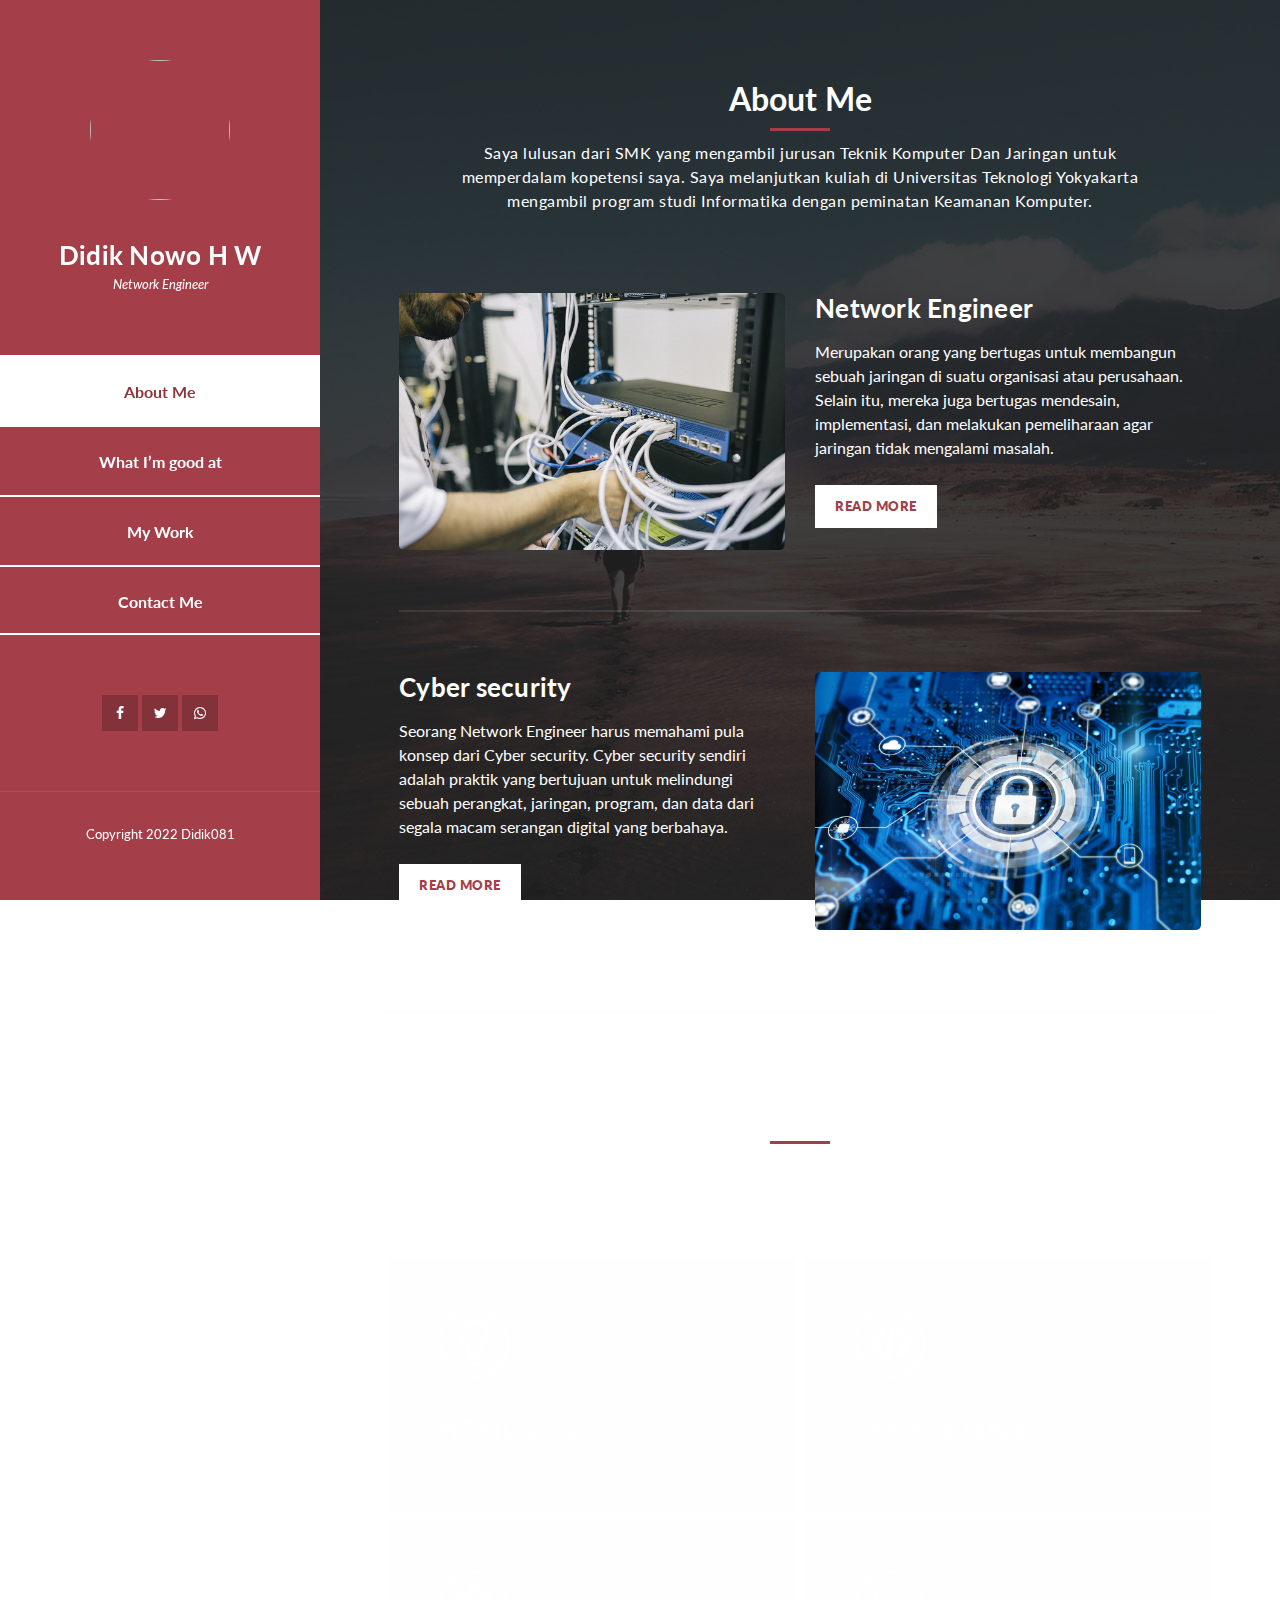
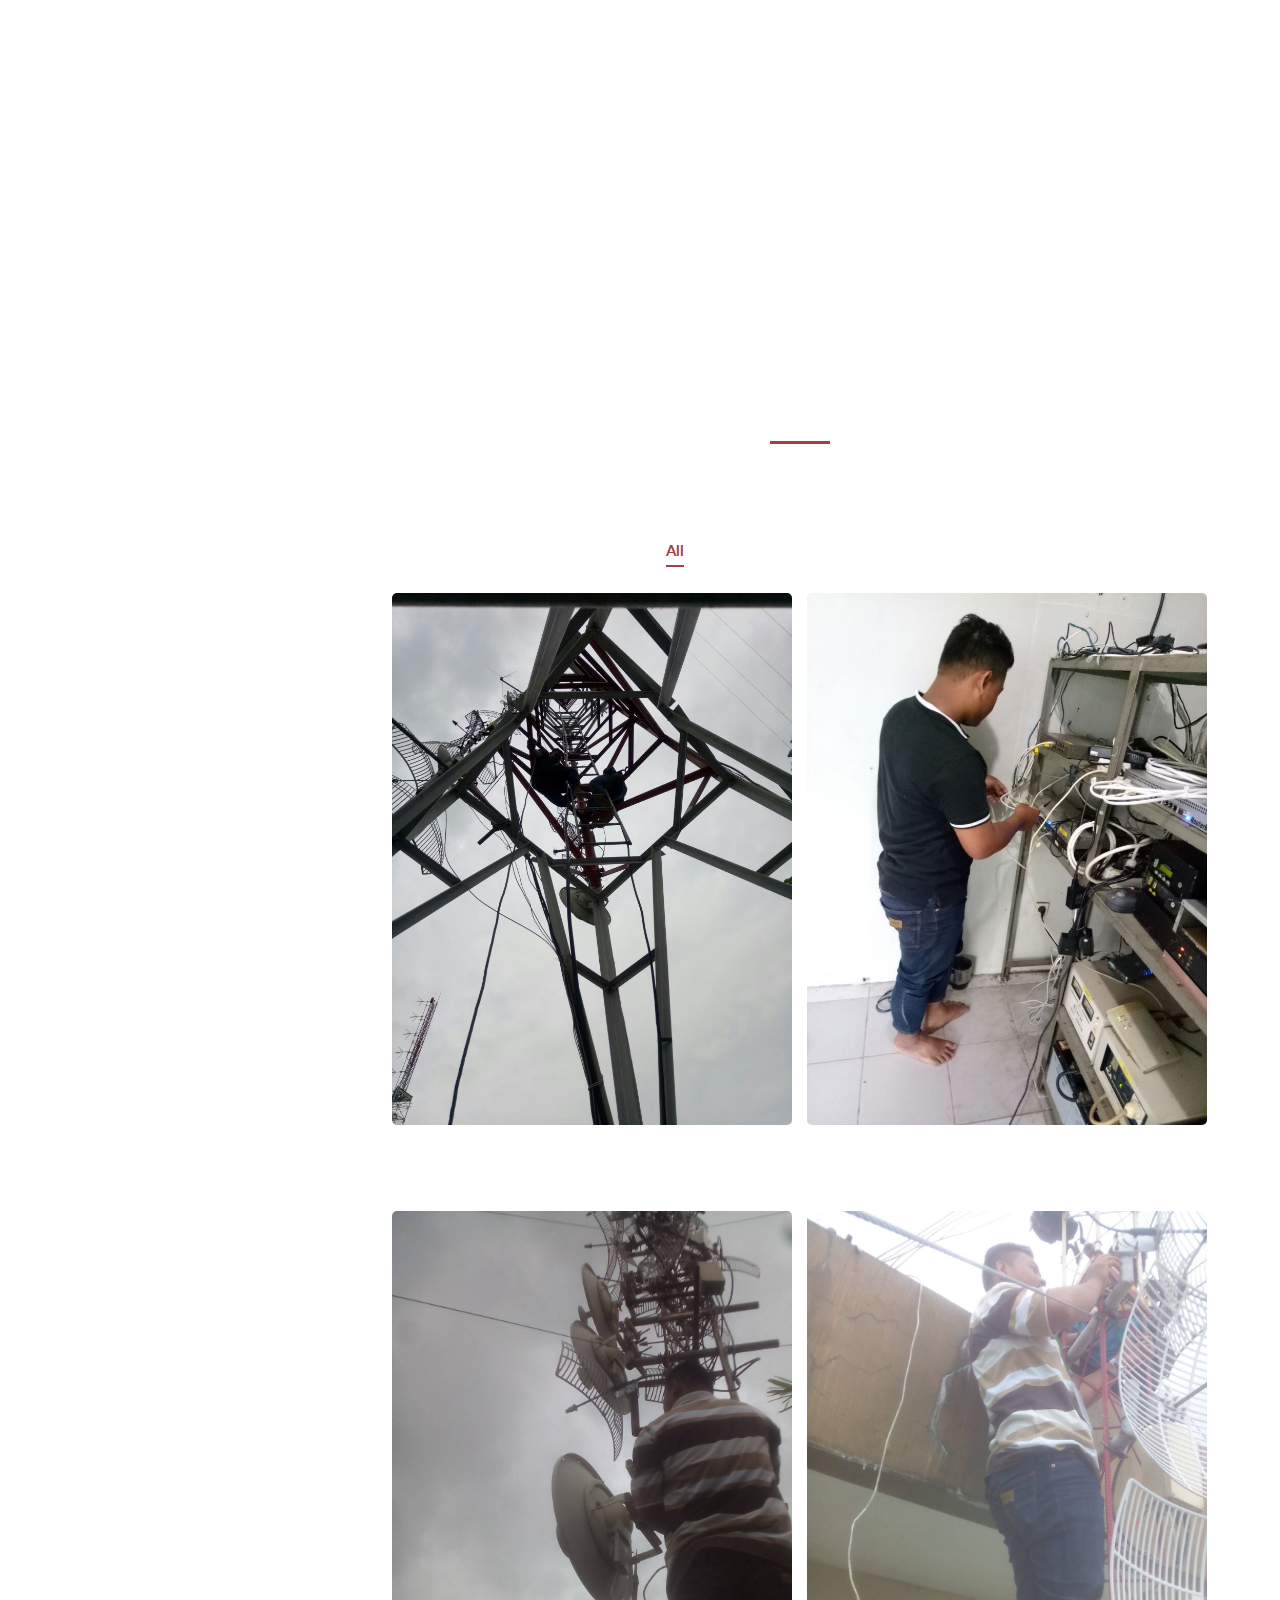
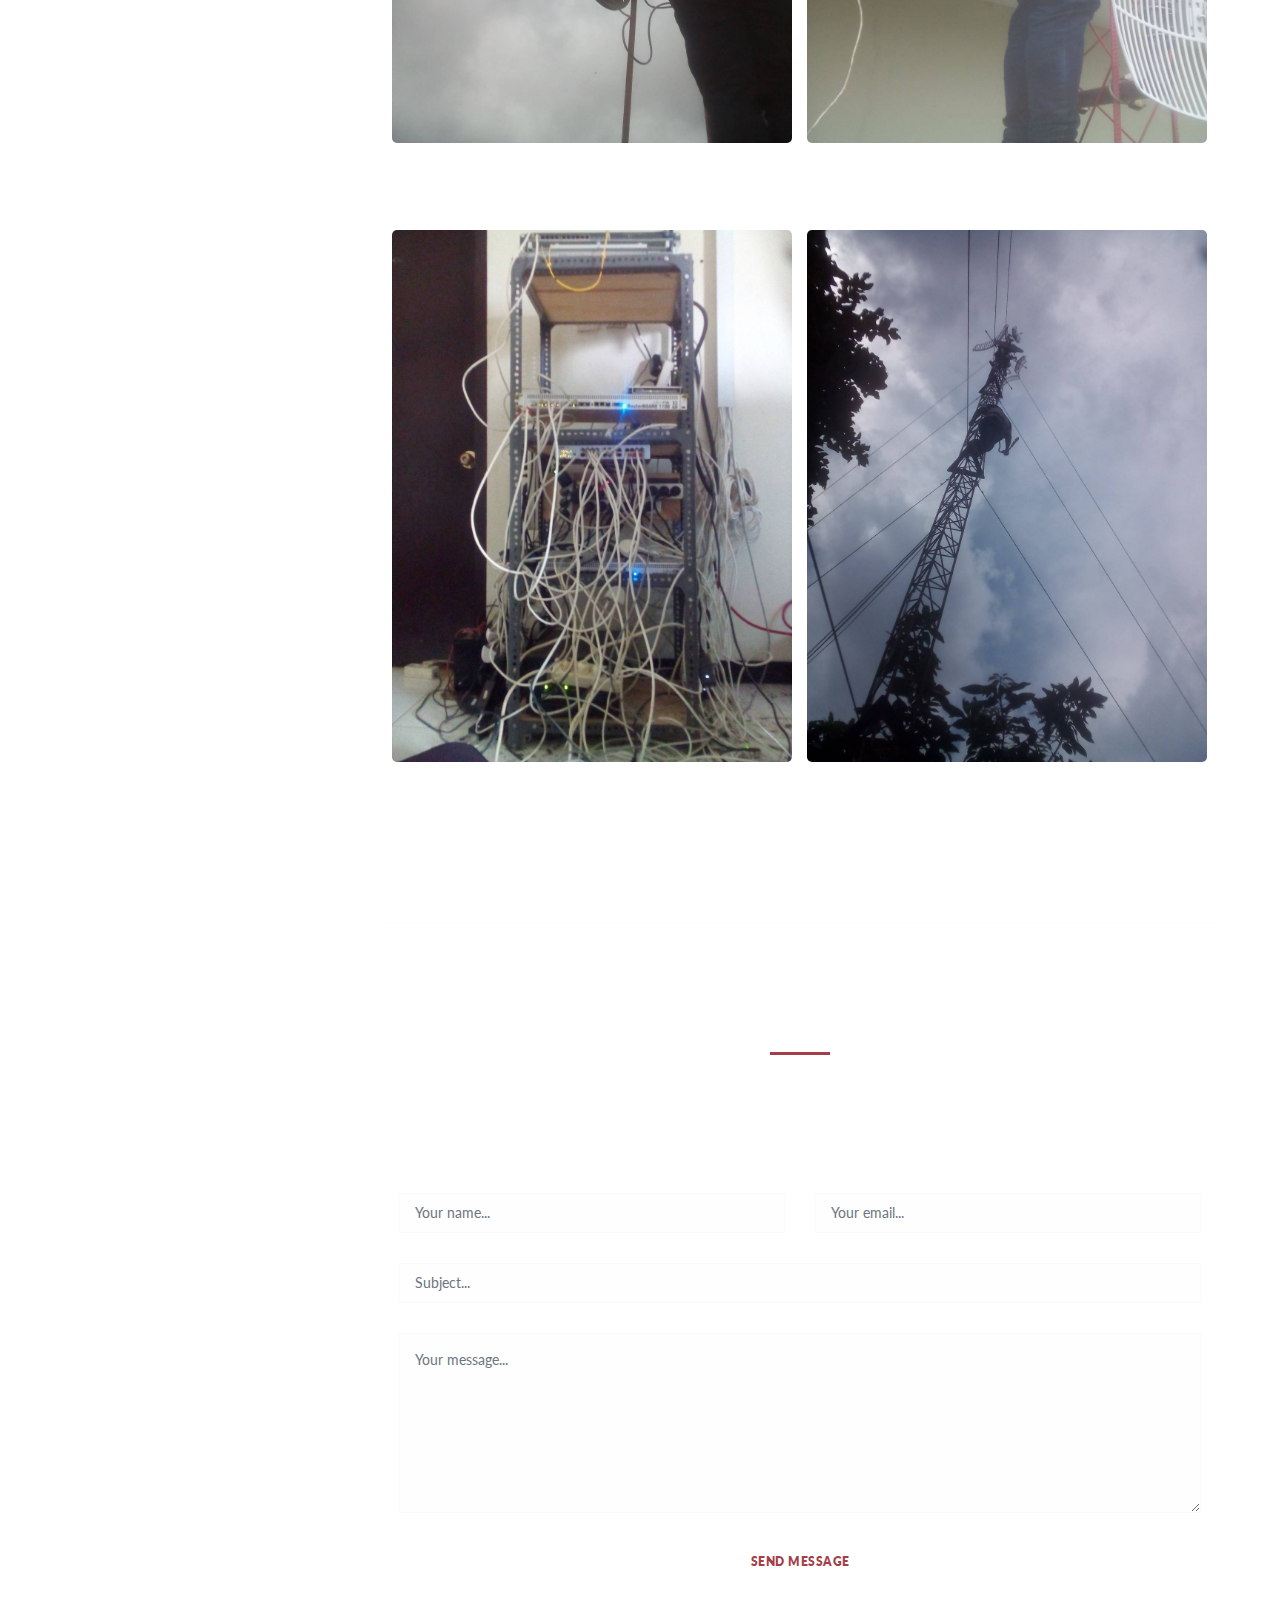
==== index.html @ 4663c060 "Rename index.php to index.html" ====
<!DOCTYPE html>
<html lang="en">
<head>
  <meta charset="utf-8" />
  <meta
  name="viewport"
  content="width=device-width, initial-scale=1, shrink-to-fit=no"
  />
  <meta name="description" content="" />
  <meta name="author" content="" />
  <link
  href="https://fonts.googleapis.com/css?family=Lato:100,300,400,700,900"
  rel="stylesheet"
  />

  <title>Portofolio didik</title>
<!--
Reflux Template
https://templatemo.com/tm-531-reflux
-->
<!-- Bootstrap core CSS -->
<link href="vendor/bootstrap/css/bootstrap.min.css" rel="stylesheet" />

<!-- Additional CSS Files -->
<link rel="stylesheet" href="assets1/css/fontawesome.css" />
<link rel="stylesheet" href="assets1/css/templatemo-style.css" />
<link rel="stylesheet" href="assets1/css/owl.css" />
<link rel="stylesheet" href="assets1/css/lightbox.css" />
</head>

<body>
  <div id="page-wraper">
    <!-- Sidebar Menu -->
    <div class="responsive-nav">
      <i class="fa fa-bars" id="menu-toggle"></i>
      <div id="menu" class="menu">
        <i class="fa fa-times" id="menu-close"></i>
        <div class="container">
          <div class="image">
            <a href="#"><img src="assets1/images/profil3.png" alt="" /></a>
          </div>
          <div class="author-content">
            <h4>Didik Nowo H W</h4>
            <span>Network Engineer</span>
          </div>
          <nav class="main-nav" role="navigation">
            <ul class="main-menu">
              <li><a href="#section1">About Me</a></li>
              <li><a href="#section2">What I’m good at</a></li>
              <li><a href="#section3">My Work</a></li>
              <li><a href="#section4">Contact Me</a></li>
            </ul>
          </nav>
          <div class="social-network">
            <ul class="soial-icons">
              <li>
                <a href="https://m.facebook.com/login/?locale=id_ID ta" target="blank" 
                ><i class="fa fa-facebook"></i
                  ></a>
                </li>
                <li>
                  <a href="https://twitter.com/" target="blank"><i class="fa fa-twitter"></i></a>
                </li>
                <li>
                  <a href="from_send.php" target="blank"><i class="fa fa-whatsapp"></i></a>
                </li>
                
              </ul>
            </div>
            <div class="copyright-text">
              <p>Copyright 2022 Didik081</p>
            </div>
          </div>
        </div>
      </div>

      <section class="section about-me" data-section="section1">
        <div class="container">
          <div class="section-heading">
            <h2>About Me</h2>
            <div class="line-dec"></div>
            <span
            >Saya lulusan dari SMK yang mengambil jurusan Teknik Komputer Dan Jaringan untuk memperdalam kopetensi saya. Saya melanjutkan kuliah di Universitas Teknologi Yokyakarta mengambil program studi Informatika dengan peminatan Keamanan Komputer.</span
            >
          </div>
          <div class="left-image-post">
            <div class="row">
              <div class="col-md-6">
                <div class="left-image">
                  <img src="assets1/images/1.jpeg" alt="" />
                </div>
              </div>
              <div class="col-md-6">
                <div class="right-text">
                  <h4>Network Engineer</h4>
                  <p>
                    Merupakan orang yang bertugas untuk membangun sebuah jaringan di suatu organisasi atau perusahaan. Selain itu, mereka juga bertugas mendesain, implementasi, dan melakukan pemeliharaan agar jaringan tidak mengalami masalah.
                  </p>
                  <div class="white-button">
                    <a href="https://en.wikipedia.org/wiki/Network_engineering" target="blank">Read More</a>
                  </div>
                </div>
              </div>
            </div>
          </div>
          <div class="right-image-post">
            <div class="row">
              <div class="col-md-6">
                <div class="left-text">
                  <h4>Cyber security</h4>
                  <p>
                    Seorang Network Engineer harus memahami pula konsep dari Cyber security. Cyber security sendiri adalah praktik yang bertujuan untuk melindungi sebuah perangkat, jaringan, program, dan data dari segala macam serangan digital yang berbahaya. 
                  </p>
                  <div class="white-button">
                    <a href="https://en.wikipedia.org/wiki/Computer_security" target="blank">Read More</a>
                  </div>
                </div>
              </div>
              <div class="col-md-6">
                <div class="right-image">
                  <img src="assets1/images/11.jpg" alt="" />
                </div>
              </div>
            </div>
          </div>
        </div>
      </section>

      <section class="section my-services" data-section="section2">
        <div class="container">
          <div class="section-heading">
            <h2>What I’m good at?</h2>
            <div class="line-dec"></div>
            <span
            >Kemampuan yang saya kuasai menjadi seorang Network Engineer sebagai berikut.</span
            >
          </div>
          <div class="row">
            <div class="col-md-6">
              <div class="service-item">
                <div class="first-service-icon service-icon"></div>
                <h4>HTML &amp; CSS</h4>
                <p>

                </p>
              </div>
            </div>
            <div class="col-md-6">
              <div class="service-item">
                <div class="second-service-icon service-icon"></div>
                <h4>Creative Ideas</h4>
                <p>

                </p>
              </div>
            </div>
            <div class="col-md-6">
              <div class="service-item">
                <div class="third-service-icon service-icon"></div>
                <h4>Customize LAN &amp; WAN</h4>
                <p>

                </p>
              </div>
            </div>
            <div class="col-md-6">
              <div class="service-item">
                <div class="fourth-service-icon service-icon"></div>
                <h4>Admin Dashboard</h4>
                <p>

                </p>
              </div>
            </div>
          </div>
        </div>
      </section>

      <section class="section my-work" data-section="section3">
        <div class="container">
          <div class="section-heading">
            <h2>My Work</h2>
            <div class="line-dec"></div>
            <span
            >Berikut kegiatan kerja saya menjadi seorang Network Engineer di PT. Selaras Citra Terabit</span
            >
          </div>
          <div class="row">
            <div class="isotope-wrapper">
              <form class="isotope-toolbar">
                <label
                ><input
                type="radio"
                data-type="*"
                checked=""
                name="isotope-filter"
                />
                <span>all</span></label
                >
                <label
                ><input
                type="radio"
                data-type="people"
                name="isotope-filter"
                />
                <span>people</span></label
                >
                <label
                ><input
                type="radio"
                data-type="nature"
                name="isotope-filter"
                />
                <span>installation</span></label
                >
                <label
                ><input
                type="radio"
                data-type="animals"
                name="isotope-filter"
                />
                <span>Pointing</span></label
                >
              </form>
              <div class="isotope-box">
                <div class="isotope-item" data-type="nature">
                  <figure class="snip1321">
                    <img
                    src="assets1/images/2.jpeg"
                    alt="sq-sample26"
                    />
                    <figcaption>
                      <a
                      href="assets1/images/2.jpeg"
                      data-lightbox="image-1"
                      data-title="Caption"
                      ><i class="fa fa-search"></i
                        ></a>
                        <h4>First Title</h4>
                        <span>didik</span>
                      </figcaption>
                    </figure>
                  </div>

                  <div class="isotope-item" data-type="people">
                    <figure class="snip1321">
                      <img
                      src="assets1/images/3.jpeg"
                      alt="sq-sample26"
                      />
                      <figcaption>
                        <a
                        href="assets1/images/3.jpeg"
                        data-lightbox="image-1"
                        data-title="Caption"
                        ><i class="fa fa-search"></i
                          ></a>
                          <h4>Second Title</h4>
                          <span>didik</span>
                        </figcaption>
                      </figure>
                    </div>

                    <div class="isotope-item" data-type="animals">
                      <figure class="snip1321">
                        <img
                        src="assets1/images/5.jpeg"
                        alt="sq-sample26"
                        />
                        <figcaption>
                          <a
                          href="assets1/images/5.jpeg"
                          data-lightbox="image-1"
                          data-title="Caption"
                          ><i class="fa fa-search"></i
                            ></a>
                            <h4>Item Third</h4>
                            <span>didik</span>
                          </figcaption>
                        </figure>
                      </div>

                      <div class="isotope-item" data-type="people">
                        <figure class="snip1321">
                          <img
                          src="assets1/images/6.jpeg"
                          alt="sq-sample26"
                          />
                          <figcaption>
                            <a
                            href="assets1/images/6.jpeg"
                            data-lightbox="image-1"
                            data-title="Caption"
                            ><i class="fa fa-search"></i
                              ></a>
                              <h4>Item Fourth</h4>
                              <span>didik</span>
                            </figcaption>
                          </figure>
                        </div>

                        <div class="isotope-item" data-type="nature">
                          <figure class="snip1321">
                            <img
                            src="assets1/images/4.jpeg"
                            alt="sq-sample26"
                            />
                            <figcaption>
                              <a
                              href="assets1/images/4.jpeg"
                              data-lightbox="image-1"
                              data-title="Caption"
                              ><i class="fa fa-search"></i
                                ></a>
                                <h4>Fifth Awesome</h4>
                                <span>didik</span>
                              </figcaption>
                            </figure>
                          </div>

                          <div class="isotope-item" data-type="animals">
                            <figure class="snip1321">
                              <img
                              src="assets1/images/7.jpeg"
                              alt="sq-sample26"
                              />
                              <figcaption>
                                <a
                                href="assets1/images/7.jpeg"
                                data-lightbox="image-1"
                                data-title="Caption"
                                ><i class="fa fa-search"></i
                                  ></a>
                                  <h4>Awesome Sixth</h4>
                                  <span>didik</span>
                                </figcaption>
                              </figure>
                            </div>
                          </div>
                        </div>
                      </div>
                    </div>
                  </section>

                  <section class="section contact-me" data-section="section4">
                    <div class="container">
                      <div class="section-heading">
                        <h2>Contact Me</h2>
                        <div class="line-dec"></div>
                        <span
                        >Apa bila berminat menjalin kerja sama dengan saya silahkan tinggalkan pesan dengan mengisi form di bawah ini</span
                        >
                      </div>
                      <div class="row">
                        <div class="right-content">
                          <div class="container">
                            <form id="contact" action="kirim.php" method="post">
                              <div class="row">
                                <div class="col-md-6">
                                  <fieldset>
                                    <input name="name" type="text" class="form-control" placeholder="Your name..." required=""
                                    />
                                  </fieldset>
                                </div>
                                <div class="col-md-6">
                                  <fieldset>
                                    <input
                                    name="email" type="email" class="form-control" placeholder="Your email..." required=""
                                    />
                                  </fieldset>
                                </div>
                                <div class="col-md-12">
                                  <fieldset>
                                    <input name="subjek" type="text" class="form-control" placeholder="Subject..." required=""
                                    />
                                  </fieldset>
                                </div>
                                <div class="col-md-12">
                                  <fieldset>
                                    <textarea name="pesan" rows="6" class="form-control" placeholder="Your message..." required=""
                                    ></textarea>
                                  </fieldset>
                                </div>
                                <div class="col-md-12">
                                  <fieldset>
                                    <button type="submit" name="kirim" class="button">
                                      Send Message
                                    </button>
                                  </fieldset>
                                </div>
                              </div>
                            </form>
                          </div>
                        </div>
                      </div>
                    </div>
                  </section>
                </div>

                <!-- Scripts -->
                <!-- Bootstrap core JavaScript -->
                <script src="vendor/jquery/jquery.min.js"></script>
                <script src="vendor/bootstrap/js/bootstrap.bundle.min.js"></script>

                <script src="assets1/js/isotope.min.js"></script>
                <script src="assets1/js/owl-carousel.js"></script>
                <script src="assets1/js/lightbox.js"></script>
                <script src="assets1/js/custom.js"></script>
                <script>
      //according to loftblog tut
      $(".main-menu li:first").addClass("active");

      var showSection = function showSection(section, isAnimate) {
        var direction = section.replace(/#/, ""),
        reqSection = $(".section").filter(
          '[data-section="' + direction + '"]'
          ),
        reqSectionPos = reqSection.offset().top - 0;

        if (isAnimate) {
          $("body, html").animate(
          {
            scrollTop: reqSectionPos
          },
          800
          );
        } else {
          $("body, html").scrollTop(reqSectionPos);
        }
      };

      var checkSection = function checkSection() {
        $(".section").each(function() {
          var $this = $(this),
          topEdge = $this.offset().top - 80,
          bottomEdge = topEdge + $this.height(),
          wScroll = $(window).scrollTop();
          if (topEdge < wScroll && bottomEdge > wScroll) {
            var currentId = $this.data("section"),
            reqLink = $("a").filter("[href*=\\#" + currentId + "]");
            reqLink
            .closest("li")
            .addClass("active")
            .siblings()
            .removeClass("active");
          }
        });
      };

      $(".main-menu").on("click", "a", function(e) {
        e.preventDefault();
        showSection($(this).attr("href"), true);
      });

      $(window).scroll(function() {
        checkSection();
      });
    </script>
  </body>
  </html>
---- assets1/css/templatemo-style.css ----
/*

Reflux Template

https://templatemo.com/tm-531-reflux

*/

@import url(fontawesome.css);
@import url("https://fonts.googleapis.com/css?family=Lato:100,300,400,700,900");
body {
    font-family: 'Lato', sans-serif;
}

#page-wraper {
    background: url(../images/page-bg.jpg) no-repeat center center fixed;
    -webkit-background-size: cover;
    -moz-background-size: cover;
    -o-background-size: cover;
    background-size: cover;
    width: 100%;
}


/* Basic */

body {
    overflow-x: hidden;
}

input,
select,
textarea {
    outline: none;
}

a,
a:hover {
    text-decoration: none;
}

p {
    font-size: 16px;
    line-height: 24px;
    color: #fff;
}

h4 {
    font-size: 26px;
    font-weight: 700;
    color: #fff;
    letter-spacing: 0.25px;
}

img {
    width: 100%;
    overflow: hidden;
}

ul {
    padding: 0;
    margin: 0;
    list-style: none;
}

ul li {
    display: inline-block;
}

html {
    -webkit-box-sizing: border-box;
    -moz-box-sizing: border-box;
    box-sizing: border-box;
}

*,
*:before,
*:after {
    -webkit-box-sizing: inherit;
    -moz-box-sizing: inherit;
    box-sizing: inherit;
}

.clearfix {
    zoom: 1;
}

.clearfix:before,
.clearfix:after {
    content: "";
    display: table;
}

.clearfix:after {
    clear: both;
}

.container {
    margin: 0 auto;
}

.main-nav {
    text-align: center;
}

.main-nav li:last-child a {
    border-bottom: 2px solid #fff;
}

.main-nav li {
    display: block;
}

.main-nav li a {
    height: 70px;
    line-height: 70px;
    display: inline-block;
    font-size: 16px;
    font-weight: 700;
    color: #fff;
    width: 100%;
    transition: all 0.5s;
    border-top: 2px solid #fff;
}

.main-nav li:hover a,
.main-nav li.active a {
    background: #fff;
    color: #8c363e;
}

/* Sidebar Menu */

.menu .image {
    margin-top: 60px;
}

.menu .image img {
    width: 140px;
    height: 140px;
    border-radius: 50%;
    text-align: center;
}

.menu .author-content {
    margin: 40px 0px 60px 0px;
}

.menu .author-content h4 {
    margin-bottom: 0px;
}

.menu .author-content span {
    font-size: 13px;
    font-style: italic;
    color: #fff;
}

.menu .social-network {
    margin-top: 60px;
}

.menu .social-network ul li {
    margin: 0 3px;
}

.menu .social-network ul li a {
    width: 40px;
    height: 40px;
    display: inline-block;
    text-align: center;
    line-height: 40px;
    background-color: rgba(0, 0, 0, 0.2);
    color: #fff;
    font-size: 14px;
    transition: all 0.5s;
}

.menu .social-network ul li a:hover {
    background-color: #fff;
    color: #a43f49;
}

.menu .copyright-text {
    position: relative;
    margin-top: 60px;
}

.menu .copyright-text p {
    border-top: 1px solid rgba(250, 250, 250, 0.1);
    display: inline-block;
    width: 100%;
    padding-left: 30px;
    padding-right: 30px;
    padding-top: 30px;
    font-size: 13px;
}

.menu:before,
.menu:after {
    content: "";
    display: table;
}

.menu:after {
    clear: both;
}

.menu a {
    text-decoration: none;
    color: inherit;
}

.menu {
    text-align: center;
}

.menu::-webkit-scrollbar {
    display: none;
}

.menu {
    left: 10%;
  -webkit-transition: -webkit-transform 233ms cubic-bezier(0, 0, 0.21, 1);
  -webkit-overflow-scrolling: touch;
  background-color: #a43f49;
  box-sizing: border-box;
  height: 100vh;  
  max-height: 100vh !important;
  max-width: 80vw !important;
  min-width: 45px !important;
  outline: none;
  overflow-x: hidden !important;
  overflow-y: auto !important;
  padding: 0;
  position: fixed !important;
  top: calc(0px);  
  width: 20%;
  will-change: transform;
  z-index: 9999 !important;
}

.menu-toggle {
  color: #fff;
  cursor: pointer;
  font-size: 25px;
  position: fixed;
  right: 25px;
  top: 25px;
}

#menu-toggle {
    z-index: 999;
    cursor: pointer;
    position: fixed;
    top: 0;
    left: 0;
    color: #a43f49;
    background-color: #fff;
    width: 60px;
    height: 60px;
    text-align: center;
    display: inline-block;
    line-height: 60px;
}

.menu-close {
  cursor: pointer;
}

#menu-close {
    cursor: pointer;
    text-align: right;
    color: #a43f49;
    background-color: #fff;
    width: 100%;
    height: 60px;
    text-align: center;
    display: inline-block;
    line-height: 60px;
}


/* Section */

.section {
    color: #fff;
    width: 55%;
    right: 10%;
    left: 35%;
    position: relative;
    min-height: 100vh;
    padding-bottom: 80px;
    border-bottom: 3px solid rgba(250, 250, 250, 0.25);
}

.section-heading {
    text-align: center;
    padding: 80px 45px;
}

.section-heading h2 {
    font-size: 32px;
    font-weight: 700;
    color: #fff;
}

.section-heading .line-dec {
    width: 60px;
    height: 3px;
    background-color: #a43f49;
    margin: 10px auto;
}

.section-heading span {
    margin-top: 5px;
    font-size: 16px;
    color: #fff;
    letter-spacing: 0.5px;
}


/* Buttons */

.white-button a {
    display: inline-block;
    padding: 12px 20px;
    background-color: #fff;
    color: #a43f49;
    font-size: 13px;
    font-weight: 800;
    letter-spacing: 0.5px;
    text-transform: uppercase;
    transition: all 0.5s;
}

.white-button a:hover {
    background-color: #a43f49;
    color: #fff;
}

button {
    display: inline-block;
    padding: 10px 20px;
    background-color: #fff;
    color: #a43f49;
    font-size: 12px;
    font-weight: 800;
    letter-spacing: 0.5px;
    text-transform: uppercase;
    transition: all 0.5s;
    border: none;
    outline: none;
    cursor: pointer;
}

button:hover {
    outline: none;
    background-color: #a43f49;
    color: #fff;
}


/* Left & Right Post */

.right-image-post {
    margin-top: 60px;
    padding-top: 60px;
    border-top: 2px solid rgba(250, 250, 250, 0.1);
}

.left-image img,
.right-image img {
    border-radius: 5px;
}

.right-image-post h4,
.left-image-post h4 {
    margin-top: 30px;
}

.right-image-post p,
.left-image-post p {
    margin-top: 20px;
}

.right-image-post .white-button,
.left-image-post .white-button {
    margin-top: 30px;
}


/* Services */

.my-services .col-md-6 {
    padding-left: 5px;
    padding-right: 5px;
}

.service-item {
    margin-bottom: 10px;
    padding: 50px;
    background-color: rgba(250, 250, 250, 0.1);
    transition: all 0.5s;
}

.service-item h4 {
    transition: all 0.5s;
}

.service-item p {
    transition: all 0.5s;
}

.service-item:hover {
    background-color: rgba(250, 250, 250, 1);
}

.service-item:hover h4 {
    color: #1e1e1e;
}

.service-item:hover p {
    color: #4a4a4a;
}

.service-item .service-icon {
    width: 70px;
    height: 70px;
    display: inline-block;
    margin-bottom: 30px;
    background-size: cover;
    background-repeat: no-repeat;
    transition: all 0.5s;
}

.service-item .first-service-icon {
    background-image: url(../images/first-white-icon.png);
}

.service-item:hover .first-service-icon {
    background-image: url(../images/first-main-icon.png);
}

.service-item .second-service-icon {
    background-image: url(../images/second-white-icon.png);
}

.service-item:hover .second-service-icon {
    background-image: url(../images/second-main-icon.png);
}

.service-item .third-service-icon {
    background-image: url(../images/third-white-icon.png);
}

.service-item:hover .third-service-icon {
    background-image: url(../images/third-main-icon.png);
}

.service-item .fourth-service-icon {
    background-image: url(../images/fourth-white-icon.png);
}

.service-item:hover .fourth-service-icon {
    background-image: url(../images/fourth-main-icon.png);
}


/* My Work */

section.my-work .section-heading {
    text-align: center;
    padding: 80px 45px 50px 45px;
}

.isotope-wrapper {
    position: relative;
    width: 100%;
    margin: auto;
}

.isotope-toolbar input[type="radio"] {
    display: none;
}

.isotope-toolbar span {
    text-transform: capitalize;
    display: inline-block;
    margin-right: 15px;
    padding-bottom: 3px;
    font-size: 15px;
    font-weight: 700;
    border-bottom: 2px solid transparent;
    transform: ease-in-out 0.5s;
    cursor: pointer;
}

.isotope-toolbar input[type="radio"]:checked + span {
    color: #a43f49;
    border-bottom: 2px solid #a43f49;
}

.isotope-box {
    position: relative;
    width: 100%;
}

.isotope-toolbar {
    text-align: center;
    margin: 10px;
}

.isotope-toolbar p {
    border-top: 1px solid #fff;
    padding-top: 15px;
}

.isotope-toolbar a {
    color: #fff;
}

.isotope-item {
    position: relative;
    width: 48%;
    margin: 1%;
    border-bottom: 2px solid rgba(250,250,250,0.1);
    padding-bottom: 30px;
    margin-bottom: 30px;
}

.isotope-item img {
    top: 0;
    left: 0;
    width: 100%;
    height: 100%;
    border-radius: 5px;
}

.lazyload {
    background: #f7f7f7;
}

.lazyloading {
    background: #f7f7f7 url(//afarkas.github.io/lazysizes/assets/imgs/loader.gif) no-repeat center;
    min-height: 60px;
}

figure.snip1321 {
  overflow: hidden;
  text-align: center;
  -webkit-perspective: 50em;
  perspective: 50em;
}
figure.snip1321 * {
  -webkit-box-sizing: padding-box;
  box-sizing: padding-box;
  -webkit-transition: all 0.2s ease-out;
  transition: all 0.2s ease-out;
}
figure.snip1321 figcaption {
  top: 50%;
  left: 20px;
  right: 20px;
  position: absolute;
  opacity: 0;
  z-index: 1;
}
figure.snip1321 h4 {
    margin-top: 15px;
  margin-bottom: 5px;
  color: #232323;
}
figure.snip1321 span {
    font-size: 14px;
    font-style: italic;
    display: block;
    color: #7a7a7a;
}
figure.snip1321 i {
  position: relative!important;
  font-size: 18px;
  background-color: #a43f49;
  width: 40px;
  height: 40px;
  display: inline-block;
  text-align: center;
  line-height: 40px;
  border-radius: 5px;
  color: #fff;
}
figure.snip1321:after {
  background-color: #ffffff;
  position: absolute;
  content: "";
  display: block;
  top: 20px;
  left: 20px;
  right: 20px;
  bottom: 20px;
  -webkit-transition: all 0.4s ease-in-out;
  transition: all 0.4s ease-in-out;
  -webkit-transform: rotateX(-90deg);
  transform: rotateX(-90deg);
  -webkit-transform-origin: 50% 50%;
  -ms-transform-origin: 50% 50%;
  transform-origin: 50% 50%;
  opacity: 0;
}
figure.snip1321 a {
  left: 0;
  right: 0;
  top: 0;
  bottom: 0;
  z-index: 1;
}
figure.snip1321:hover figcaption,
figure.snip1321.hover figcaption {
  -webkit-transform: translateY(-50%);
  transform: translateY(-50%);
  opacity: 1;
  -webkit-transition-delay: 0.2s;
  transition-delay: 0.2s;
}
figure.snip1321:hover:after,
figure.snip1321.hover:after {
  -webkit-transform: rotateX(0);
  transform: rotateX(0);
  opacity: 0.9;
}


/* Contact Me */

section.contact-me {
    border-bottom: none;
}

#contact input {
    background-color: rgba(250,250,250,0.1);
    border: 1px solid rgba(250,250,250,1);
    border-radius: 0px;
    margin-bottom: 30px;
    color: #fff;
    font-size: 14px;
    height: 40px;
    line-height: 40px;
    width: 100%;
    padding-left: 15px;
}

#contact input:focus {
    outline: none;
    box-shadow: none;
}

#contact textarea {
    background-color: rgba(250,250,250,0.1);
    border: 1px solid rgba(250,250,250,1);
    border-radius: 0px;
    margin-bottom: 30px;
    color: #fff;
    font-size: 14px;
    height: 180px;
    max-height: 220px;
    line-height: 40px;
    width: 100%;
    padding-left: 15px;
}

#contact textarea:focus {
    outline: none;
    box-shadow: none;
}

#contact {
    text-align: center;
}

@media screen and (max-width: 1680px) {
    .menu {
        left: 5%;
    }

    .section {
        color: #fff;
        width: 65%;
        right: 5%;
        left: 30%;
    }
}

@media screen and (max-width: 1680px) and (min-width: 846px) { 
    .menu .social-network ul li a {
        width: 36px;
        height: 36px;
        line-height: 36px;
    }

    .menu .social-network ul li {
        margin: 0;
    }

    .menu .image {
        margin-top: 60px;
    }
}

@media screen and (max-width: 1280px) {
    .menu {
        left: 0%;
    }

    .right-image-post h4,
    .left-image-post h4 {
        margin-top: 0px;
    }

    .right-image-post p,
    .left-image-post p {
        margin-top: 15px;
    }

    .right-image-post .white-button,
    .left-image-post .white-button {
        margin-top: 25px;
    }

}

.menu .container {
    padding-left: 0;
    padding-right: 0;
}

@media screen and (max-width: 1280px) and (min-width: 846px) {
    .menu {
        width: 25%;
    }
}

#menu-toggle,
#menu-close {
    display: none;
}  

@media screen and (max-width: 845px) {        
    #menu-toggle,
    #menu-close {
        display: inline-block;
    }    

    .menu {        
        width: 320px;
        -webkit-transform: translateX(-100%) !important;
        transform: translateX(-100%) !important;
        transition: -webkit-transform 233ms cubic-bezier(0, 0, 0.21, 1);
        transition: transform 233ms cubic-bezier(0, 0, 0.21, 1);
        transition: transform 233ms cubic-bezier(0, 0, 0.21, 1), -webkit-transform 233ms cubic-bezier(0, 0, 0.21, 1);
    }

    .menu .image {
        margin-top: 40px;        
    }

    .menu .image img {
        width: 120px;
        height: 120px;
    }

    .menu .author-content {
        margin: 20px 0px 40px 0px;
    }

    .menu .container {
        padding-left: 15px;
        padding-right: 15px;
    }

    .menu.open {
        display: inline-block;
        -webkit-transform: translateX(0) !important;
                transform: translateX(0) !important;
    }

    .responsive-nav {
        display: inline-block;
    }
    .section {
        width: 94%;
        right: 3%;
        left: 3%;
    }
    .isotope-item {
        width: 94%;
        margin: 3%;
    }
    .left-image-post img {
        margin-bottom: 30px;
    }
    .right-image-post img {
        margin-top: 30px;
    }
    .isotope-item {
        border-bottom: none;
        text-align: center;
    }
    .isotope-toolbar {
        margin-bottom: 20px;
    }
}
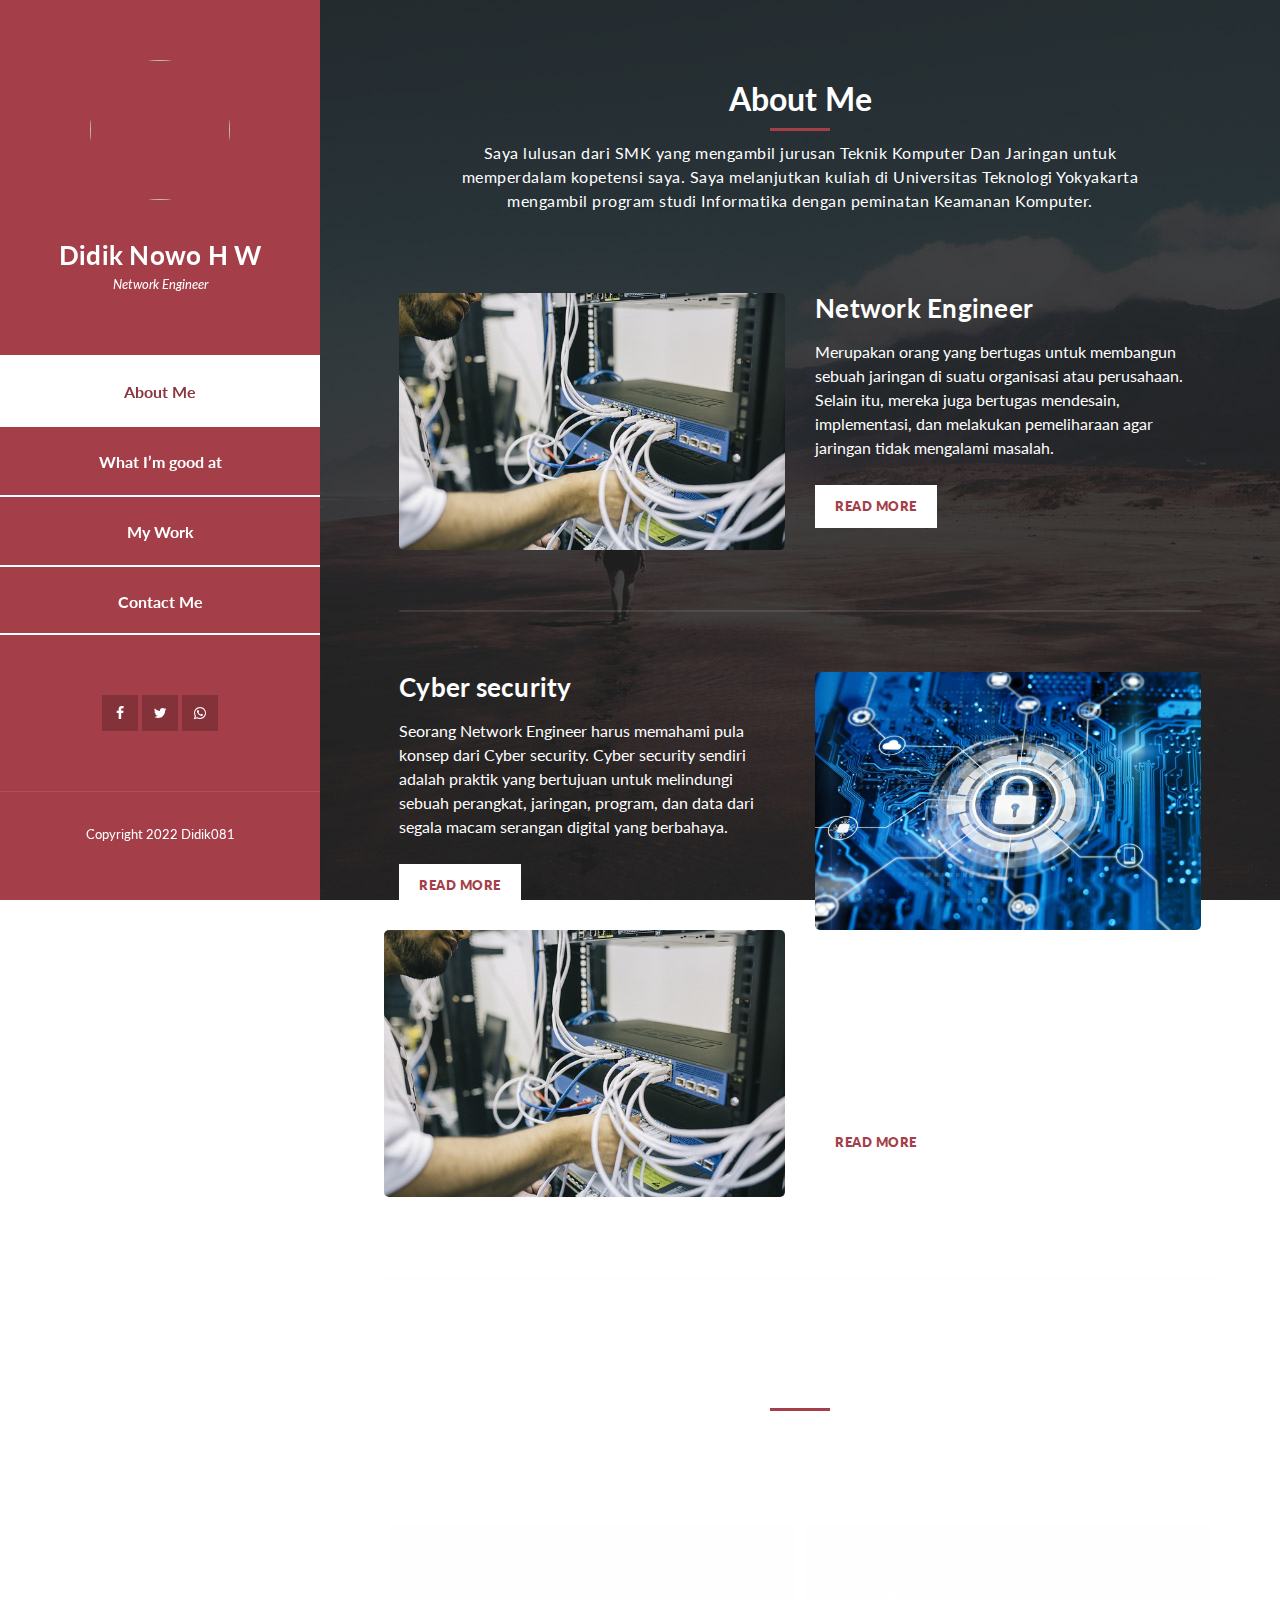
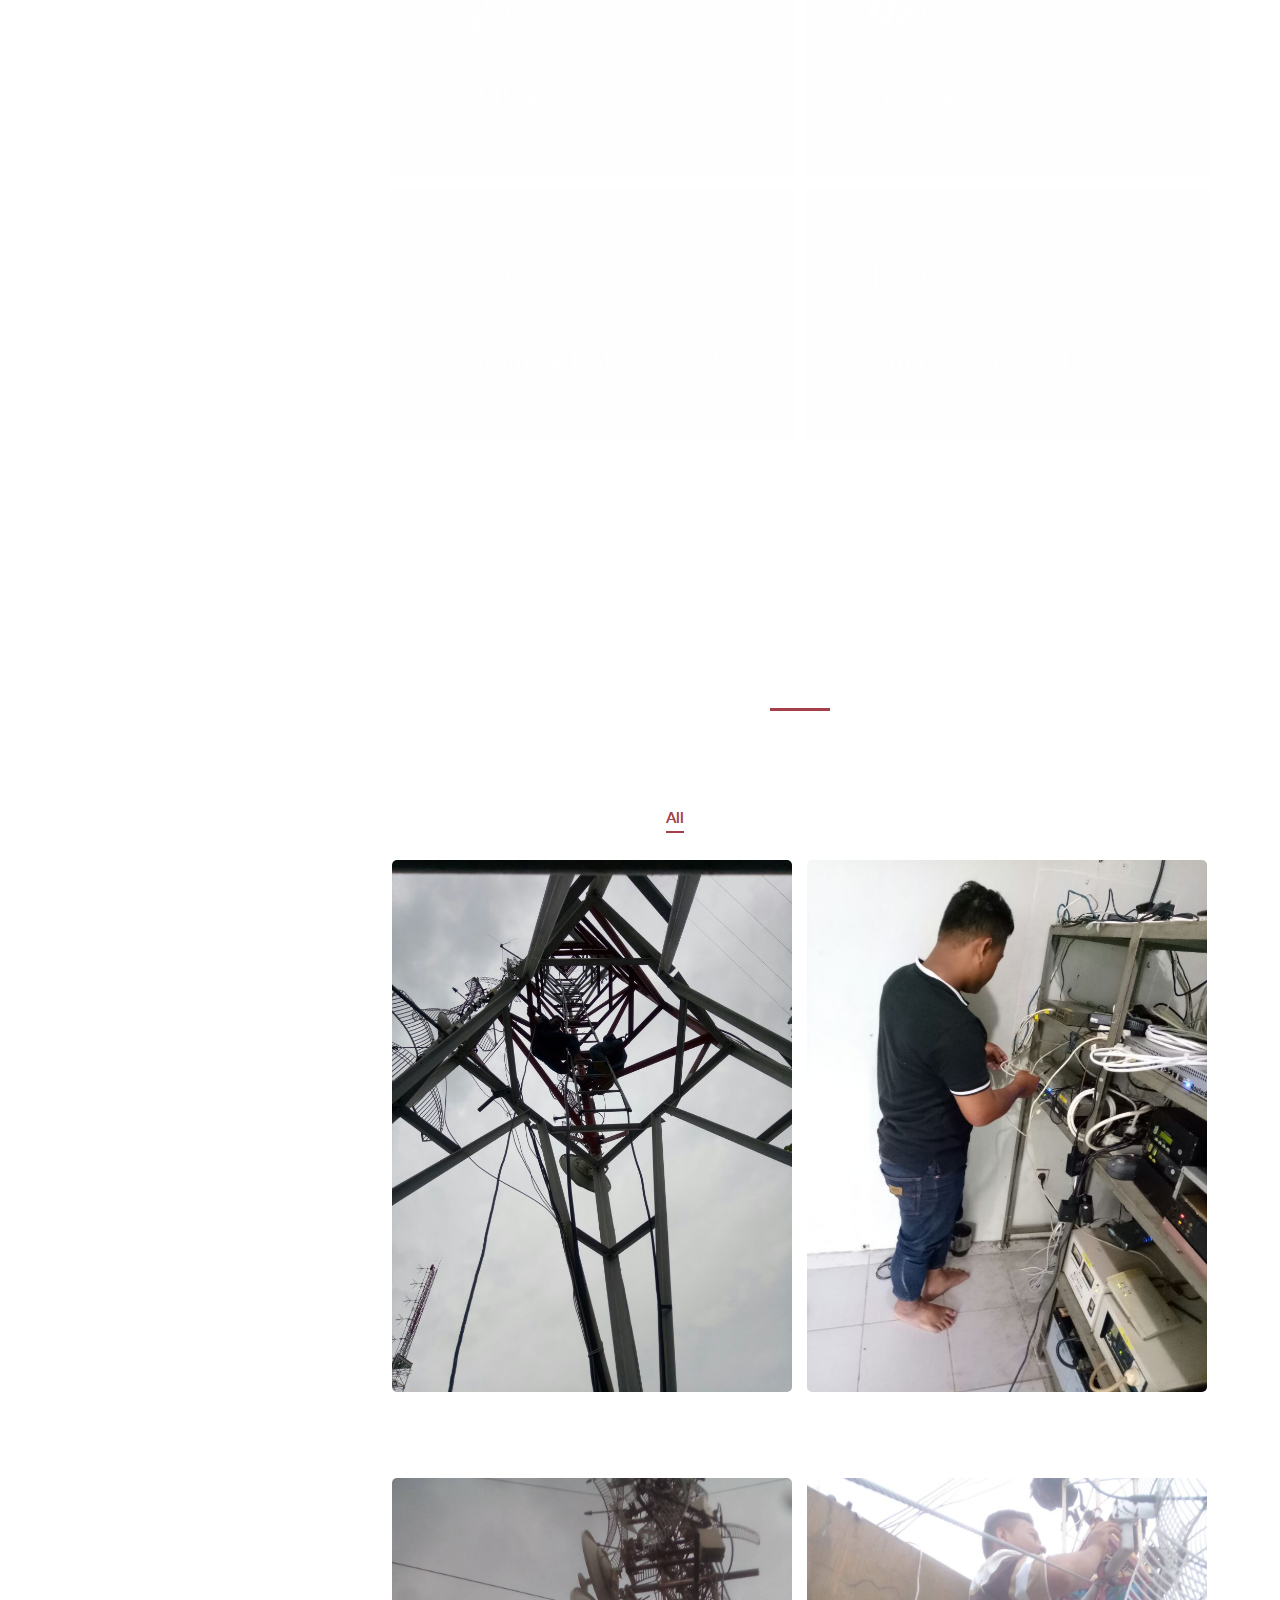
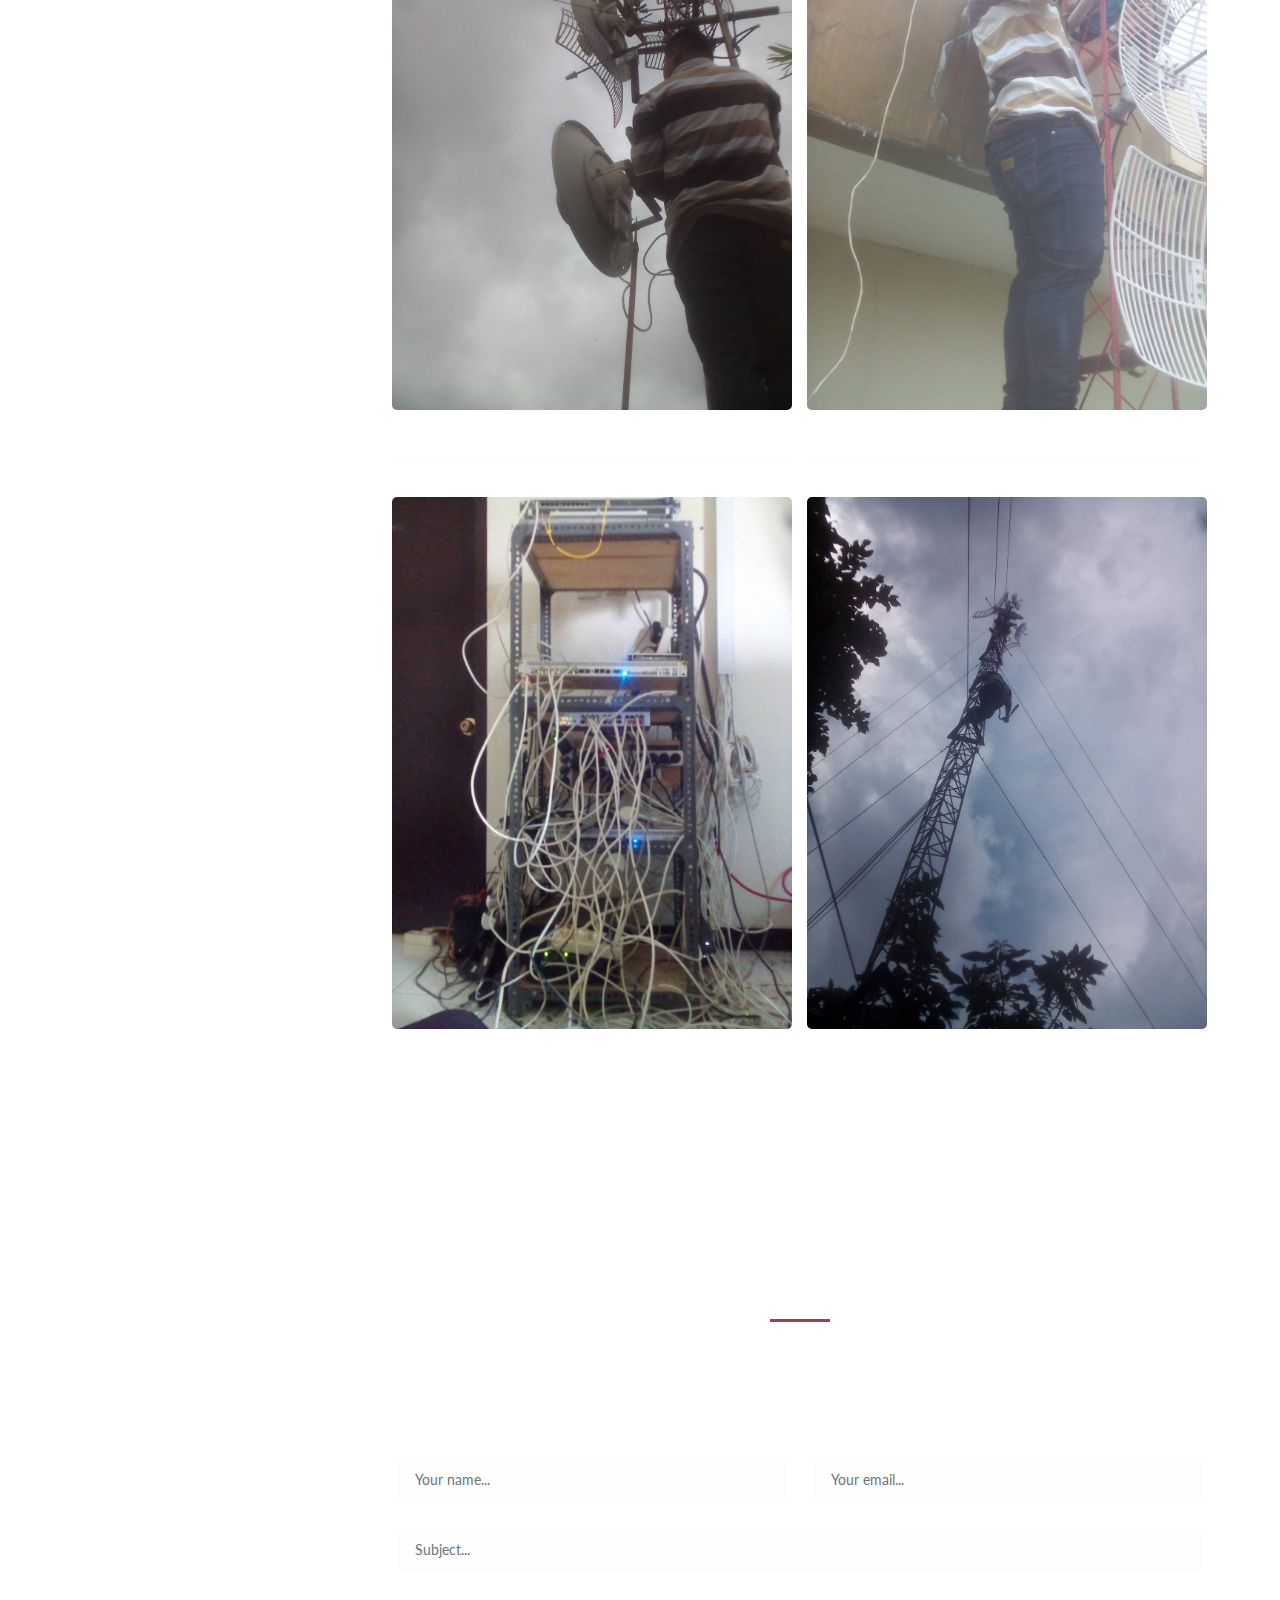
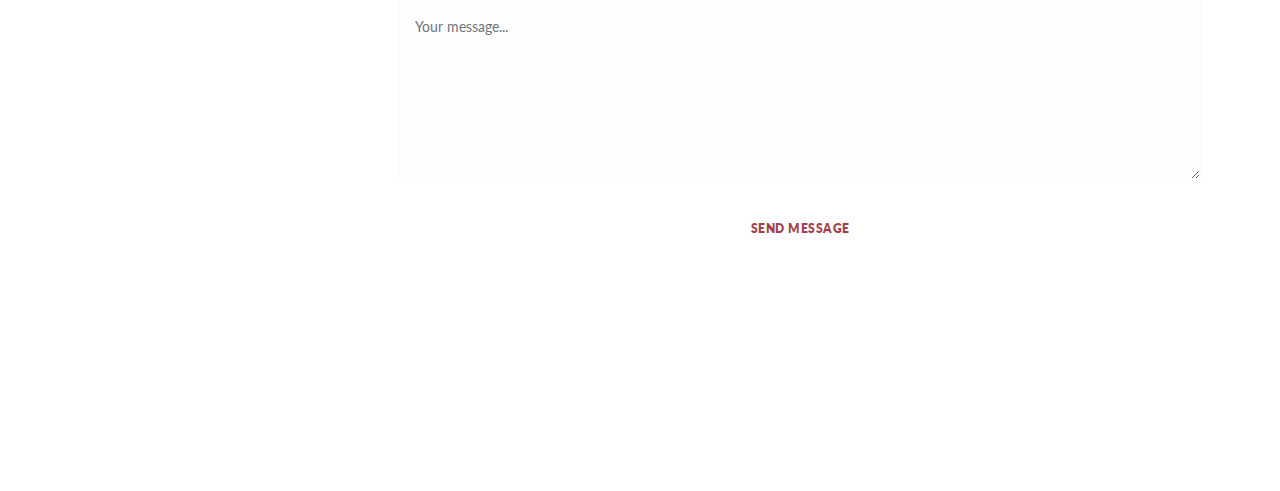
==== commit 70804dd5: "Update index.html" ====
--- a/index.html
+++ b/index.html
@@ -124,6 +124,26 @@
             </div>
           </div>
         </div>
+        <div class="left-image-post">
+            <div class="row">
+              <div class="col-md-6">
+                <div class="left-image">
+                  <img src="assets1/images/1.jpeg" alt="" />
+                </div>
+              </div>
+              <div class="col-md-6">
+                <div class="right-text">
+                  <h4>Network Engineer</h4>
+                  <p>
+                    Merupakan orang yang bertugas untuk membangun sebuah jaringan di suatu organisasi atau perusahaan. Selain itu, mereka juga bertugas mendesain, implementasi, dan melakukan pemeliharaan agar jaringan tidak mengalami masalah.
+                  </p>
+                  <div class="white-button">
+                    <a href="https://en.wikipedia.org/wiki/Network_engineering" target="blank">Read More</a>
+                  </div>
+                </div>
+              </div>
+            </div>
+          </div>
       </section>
 
       <section class="section my-services" data-section="section2">
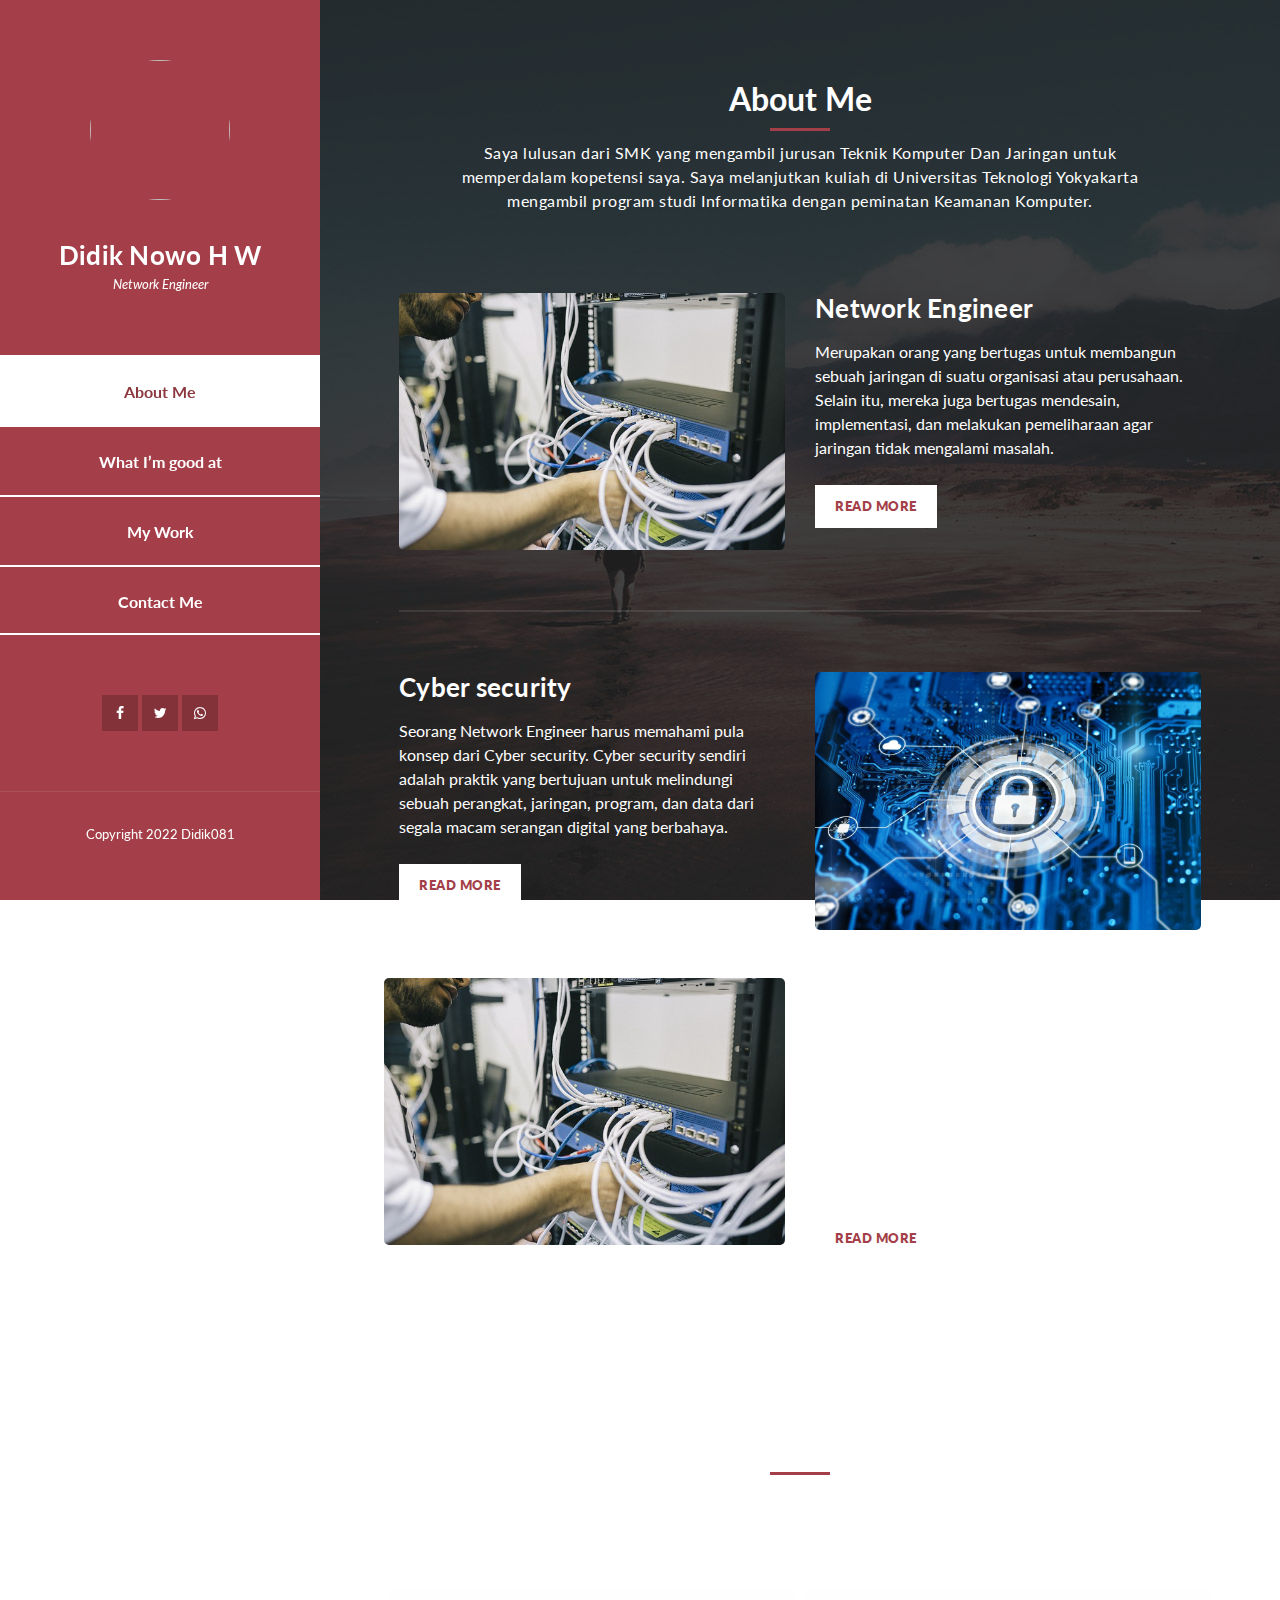
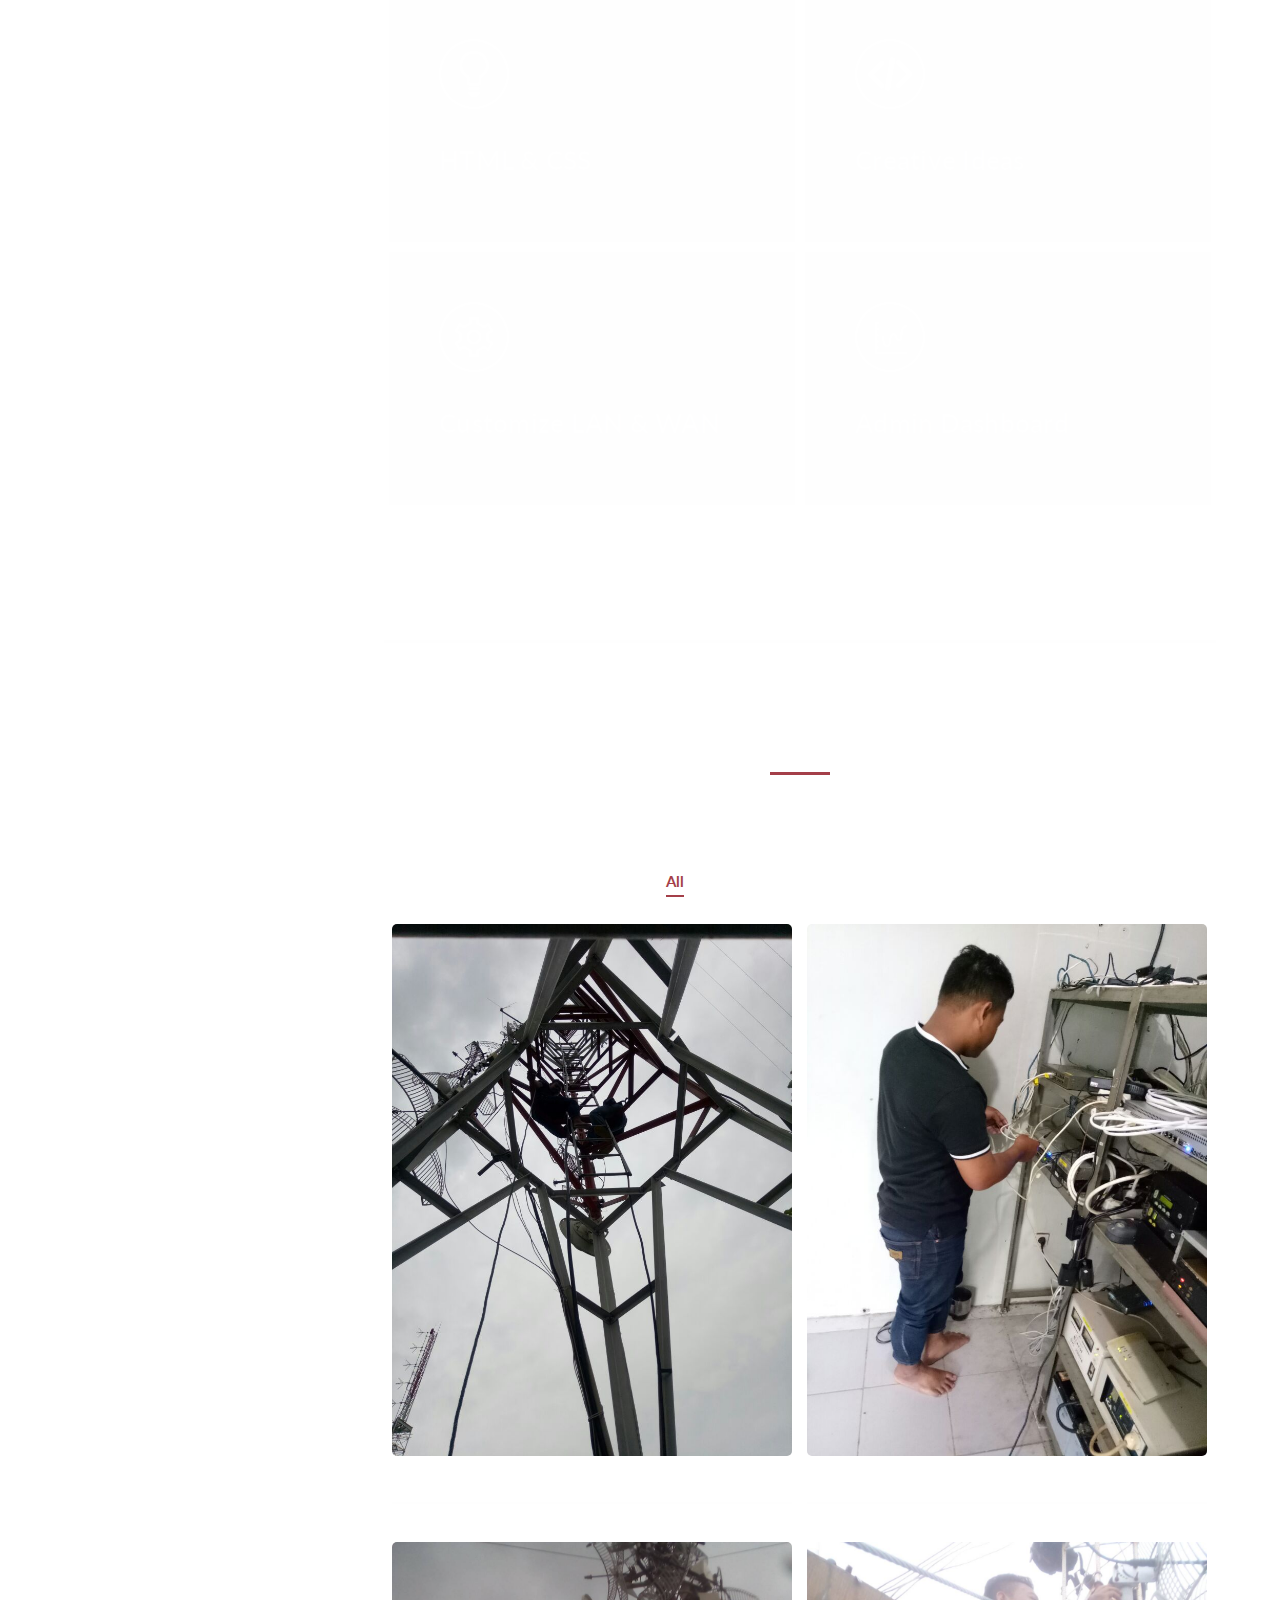
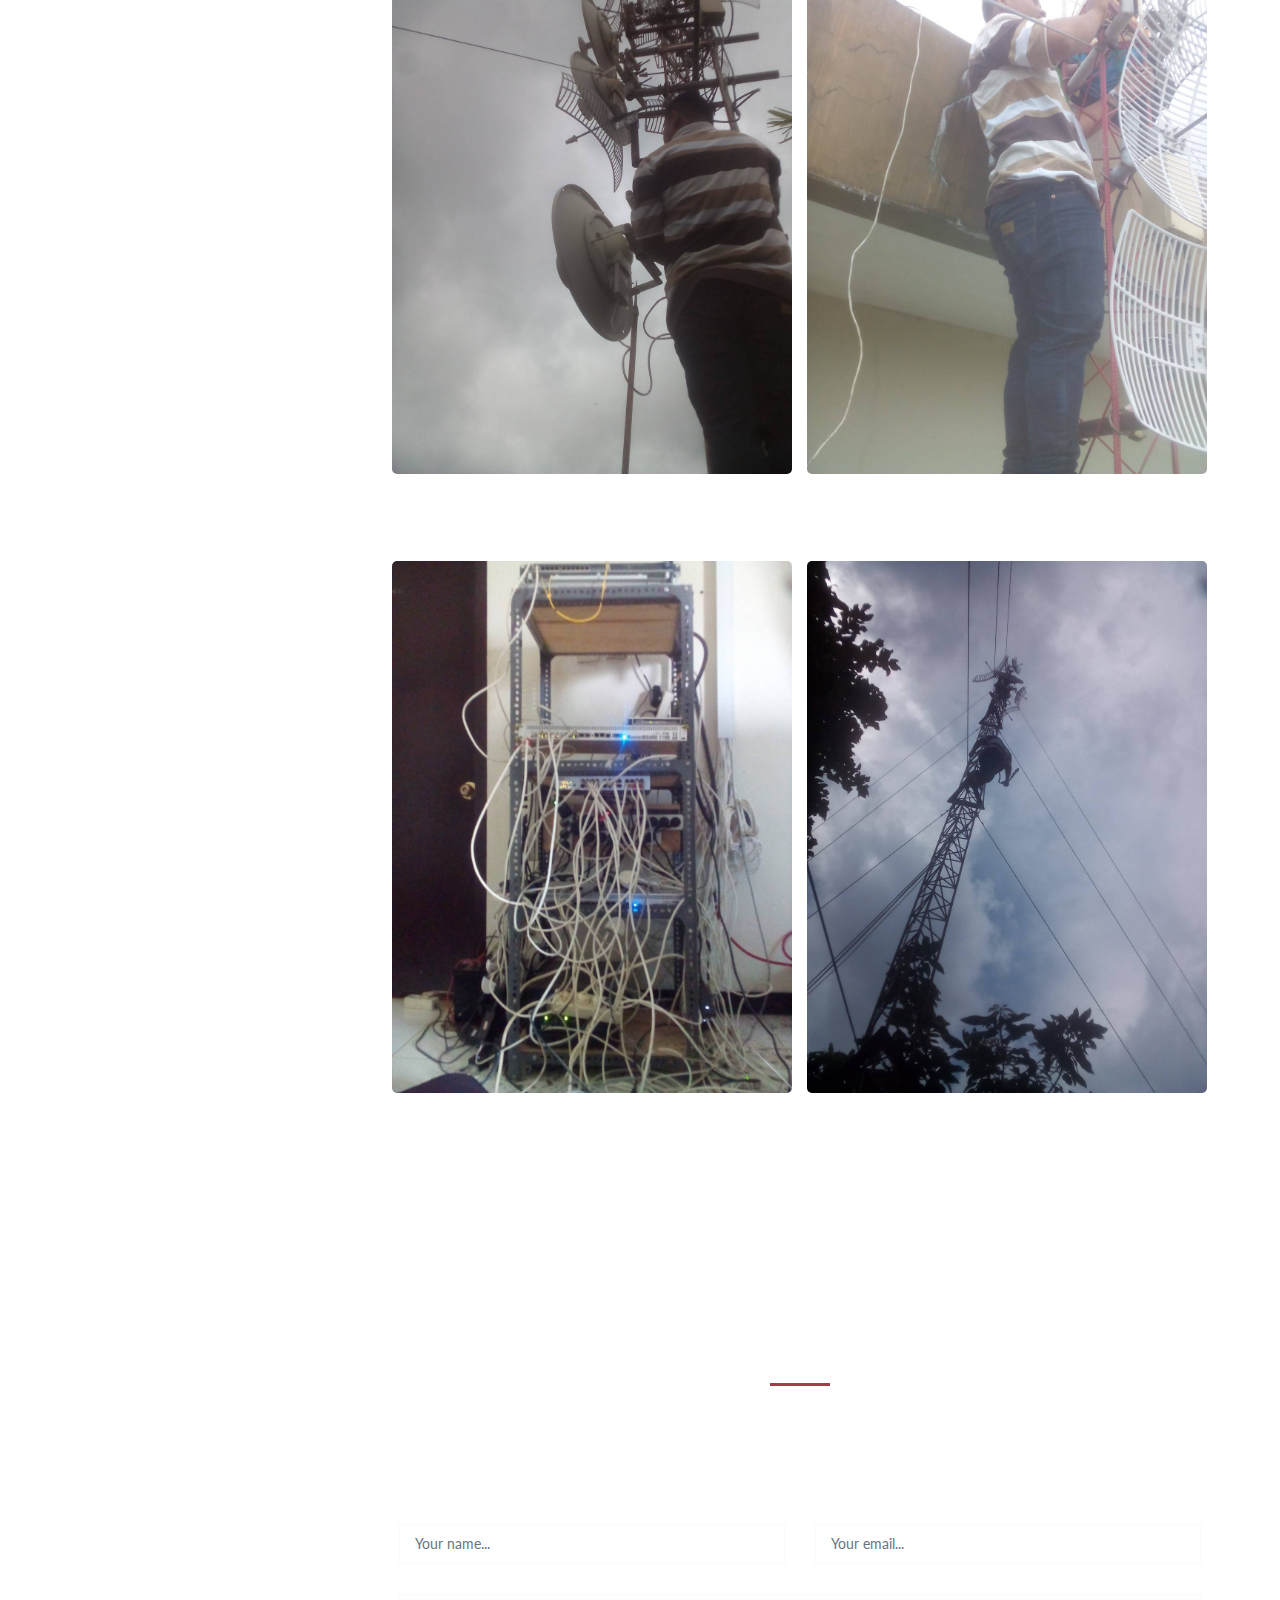
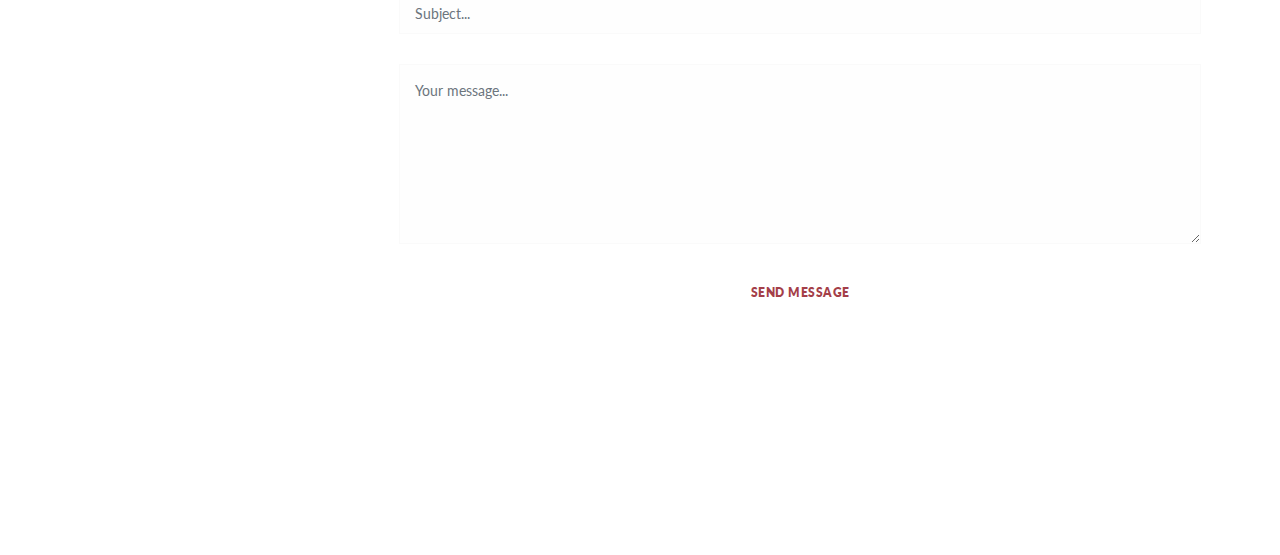
==== commit 7b0cab44: "Update index.html" ====
--- a/index.html
+++ b/index.html
@@ -124,6 +124,8 @@
             </div>
           </div>
         </div>
+        <br>
+        <br>
         <div class="left-image-post">
             <div class="row">
               <div class="col-md-6">
@@ -133,9 +135,9 @@
               </div>
               <div class="col-md-6">
                 <div class="right-text">
-                  <h4>Network Engineer</h4>
+                  <h4>Materi MS Word</h4>
                   <p>
-                    Merupakan orang yang bertugas untuk membangun sebuah jaringan di suatu organisasi atau perusahaan. Selain itu, mereka juga bertugas mendesain, implementasi, dan melakukan pemeliharaan agar jaringan tidak mengalami masalah.
+                    Microsoft Word atau Microsoft Office Word atau Word adalah perangkat lunak pengolah kata andalan Microsoft. Pertama di terbitkan pada 1983 dengan nama Multi-Tool Word untuk Xenix, versi-versi lain kemudian dikembangkan untuk berbagai sistem operasi, misalnya DOS, Apple Macintosh, SCO UNIX, OS/2, dan Microsoft Windows
                   </p>
                   <div class="white-button">
                     <a href="https://en.wikipedia.org/wiki/Network_engineering" target="blank">Read More</a>
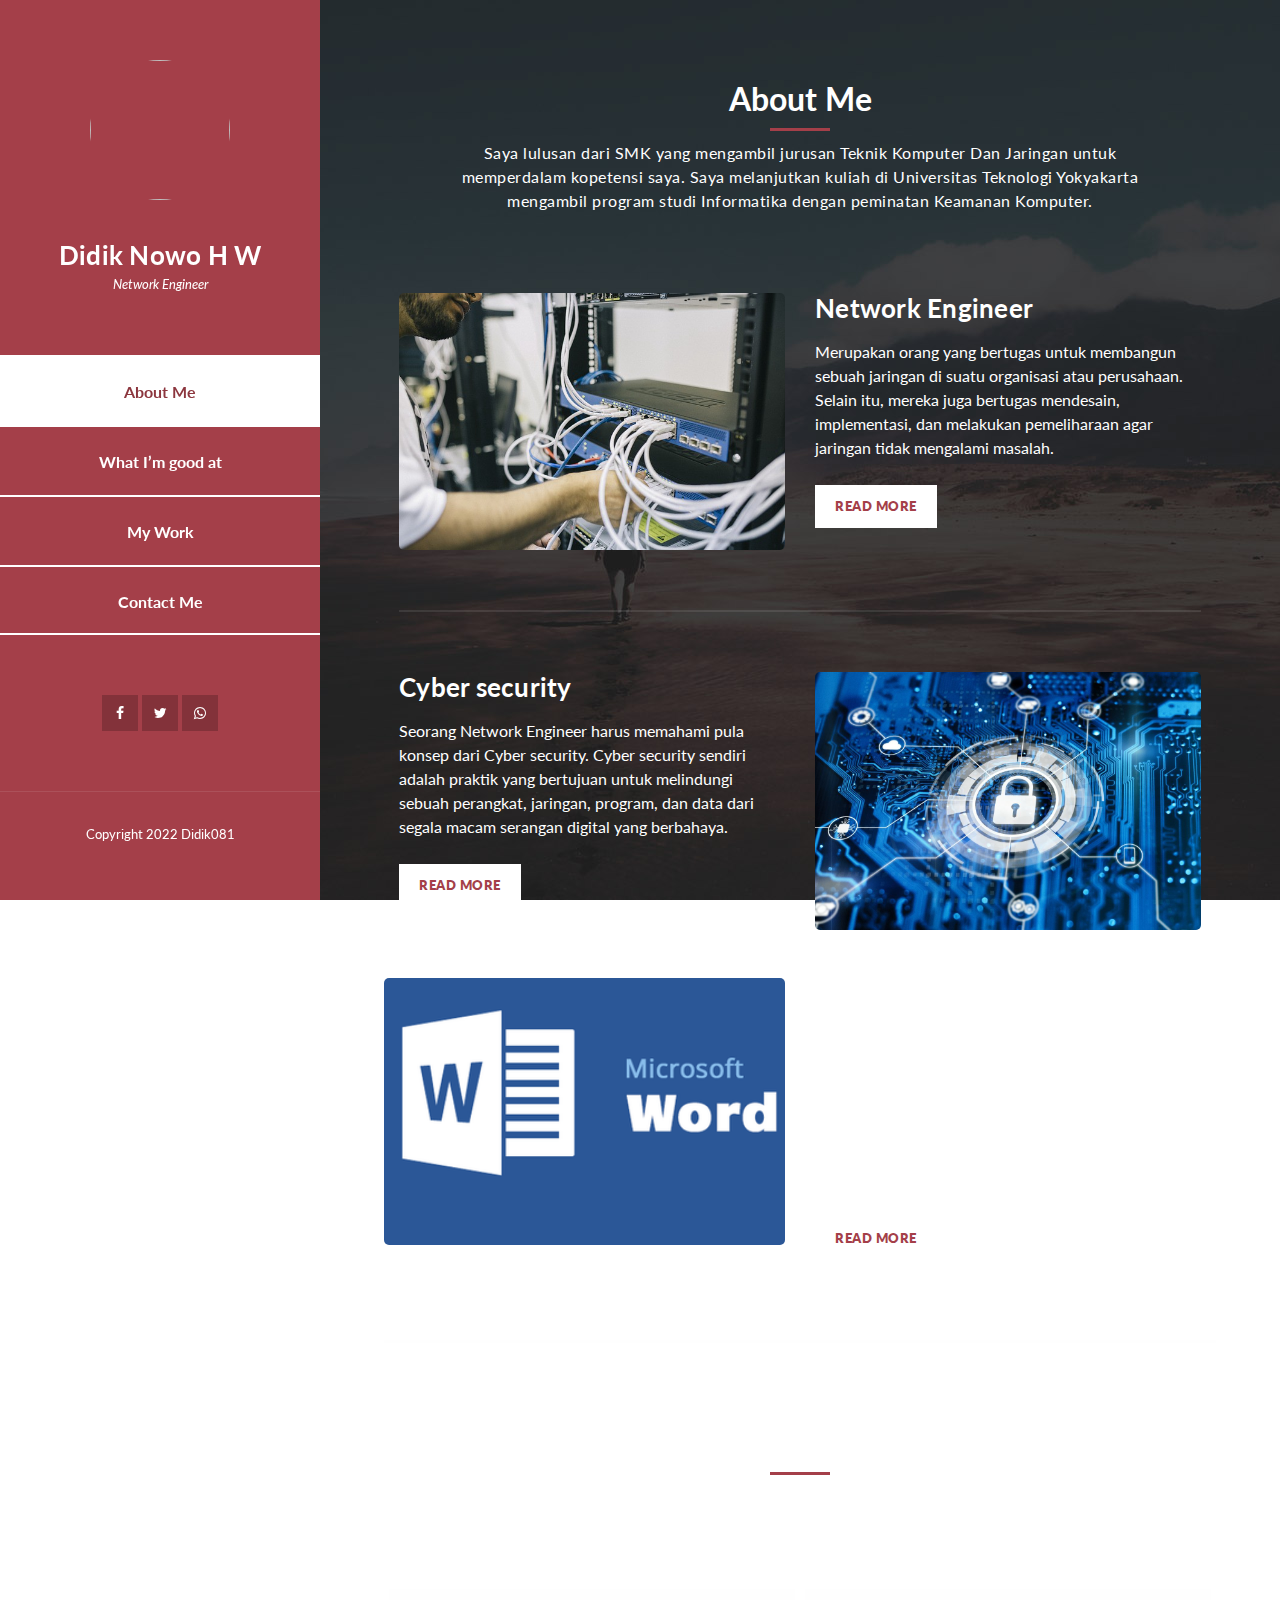
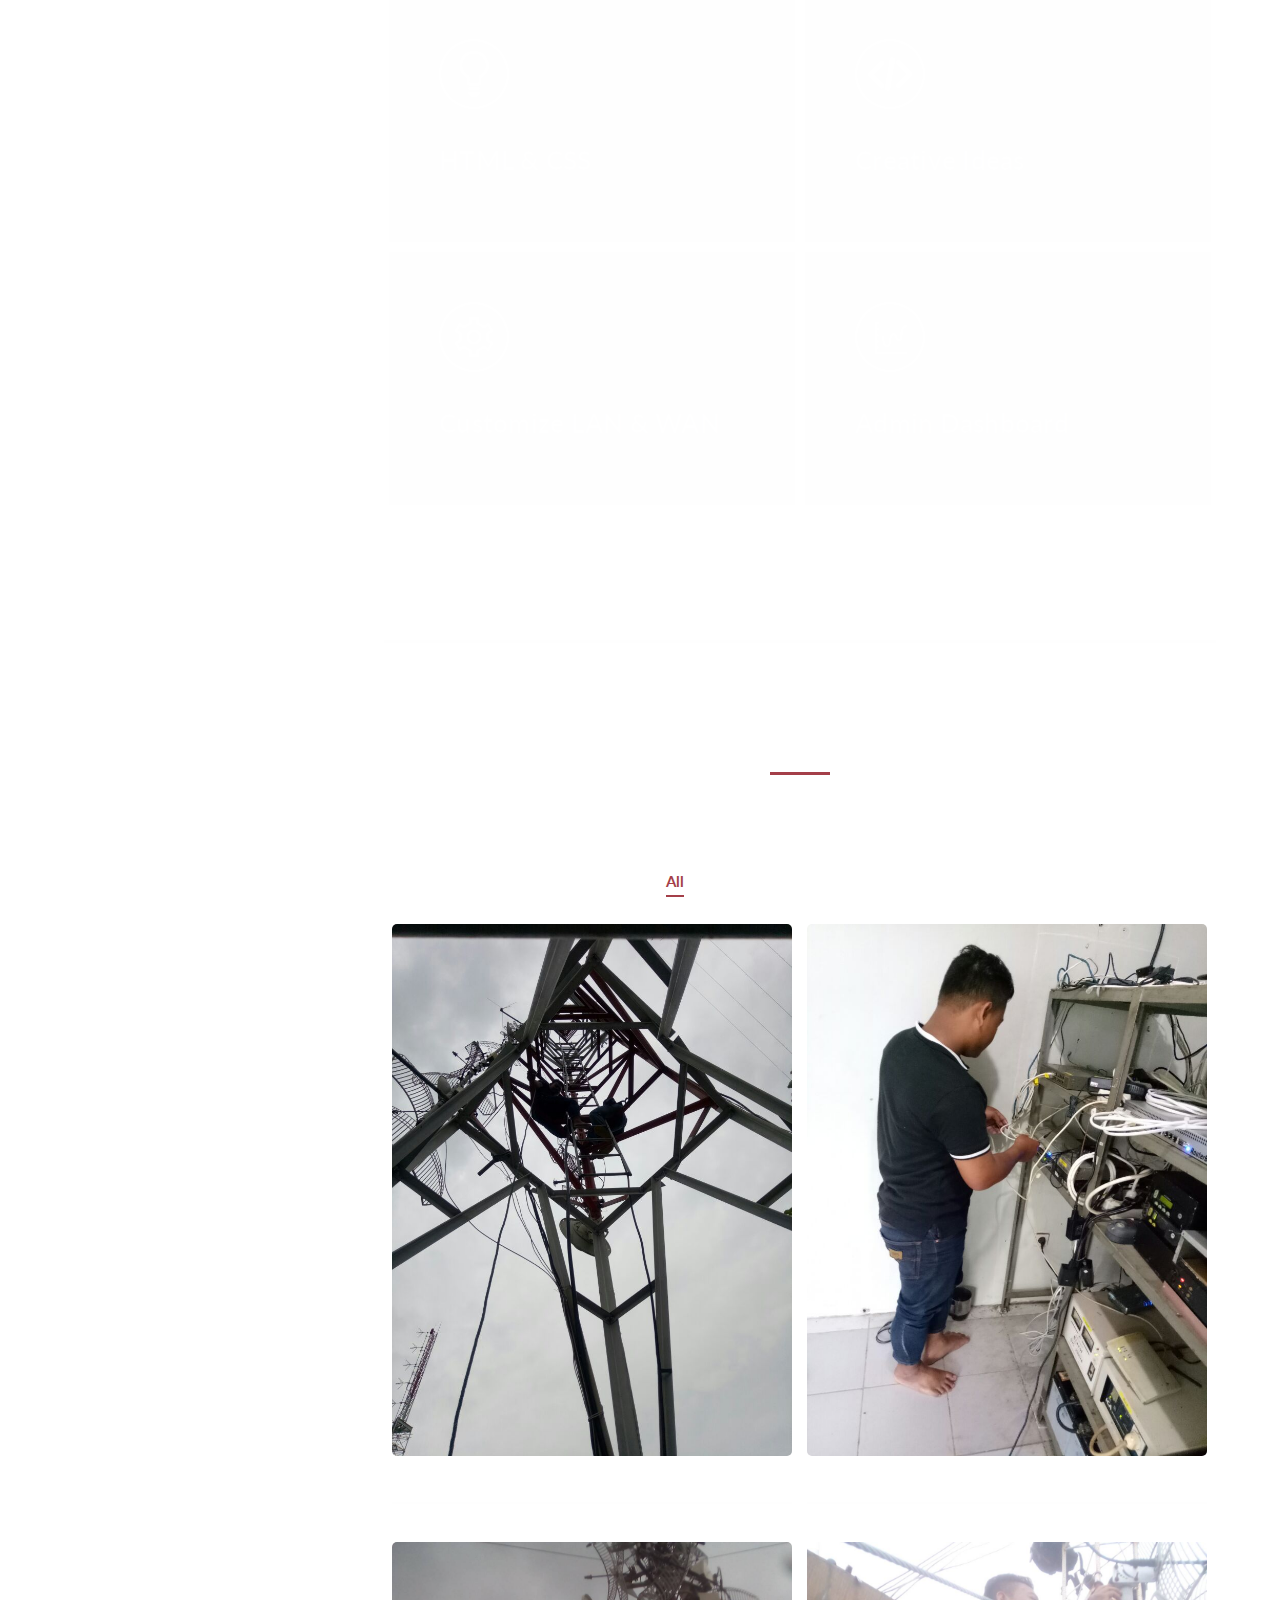
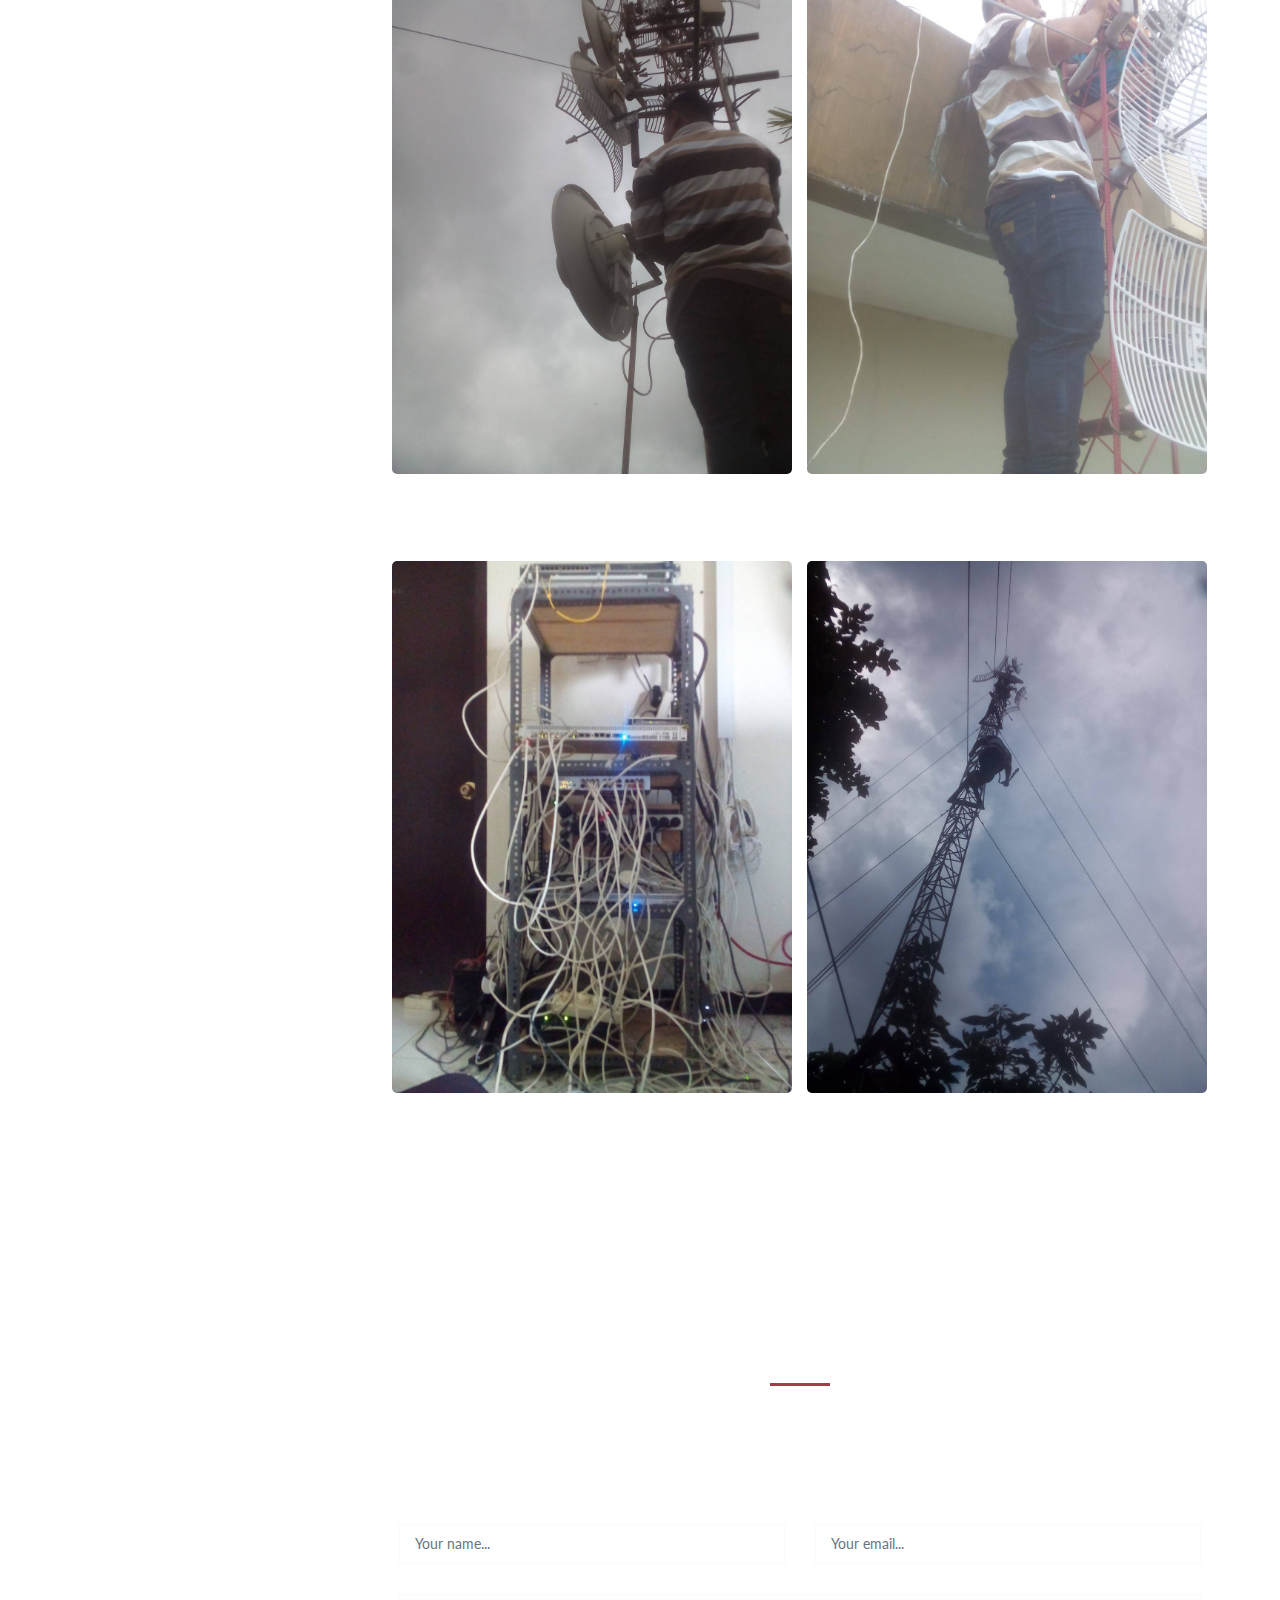
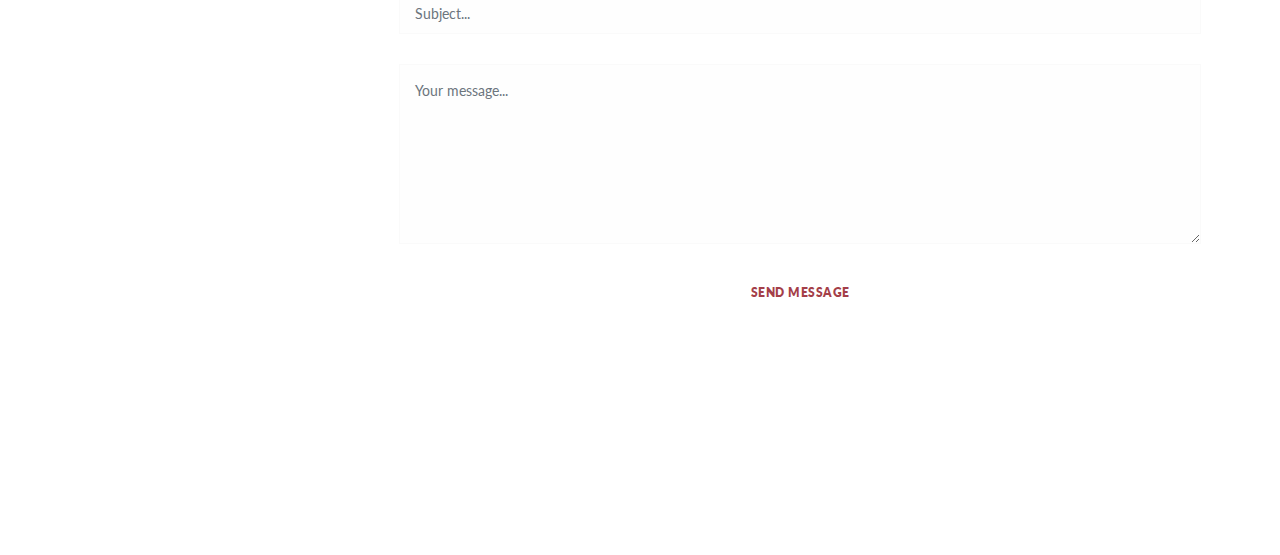
==== commit 0a93fd61: "Update index.html" ====
--- a/index.html
+++ b/index.html
@@ -130,12 +130,12 @@
             <div class="row">
               <div class="col-md-6">
                 <div class="left-image">
-                  <img src="assets1/images/1.jpeg" alt="" />
+                  <img src="assets1/images/logo word.png" alt="" />
                 </div>
               </div>
               <div class="col-md-6">
                 <div class="right-text">
-                  <h4>Materi MS Word</h4>
+                  <h4>Microsoft Word</h4>
                   <p>
                     Microsoft Word atau Microsoft Office Word atau Word adalah perangkat lunak pengolah kata andalan Microsoft. Pertama di terbitkan pada 1983 dengan nama Multi-Tool Word untuk Xenix, versi-versi lain kemudian dikembangkan untuk berbagai sistem operasi, misalnya DOS, Apple Macintosh, SCO UNIX, OS/2, dan Microsoft Windows
                   </p>
